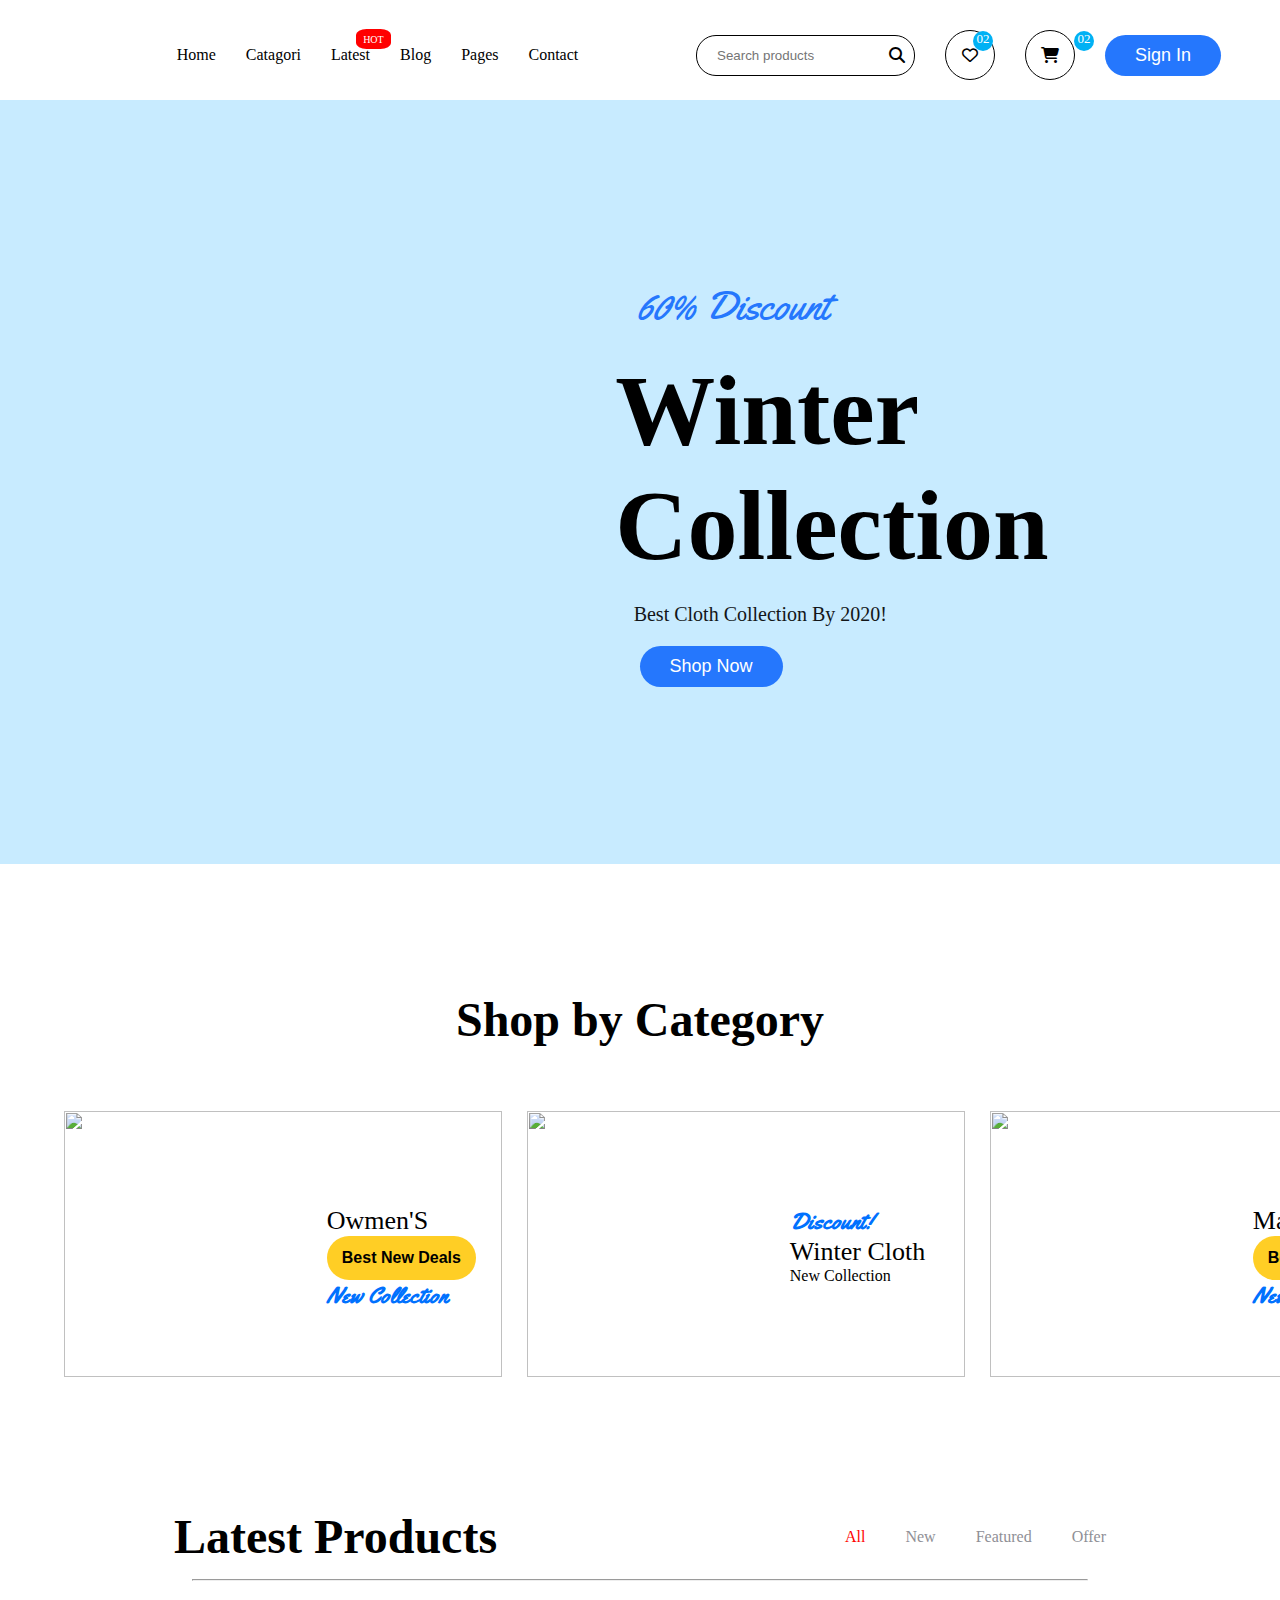
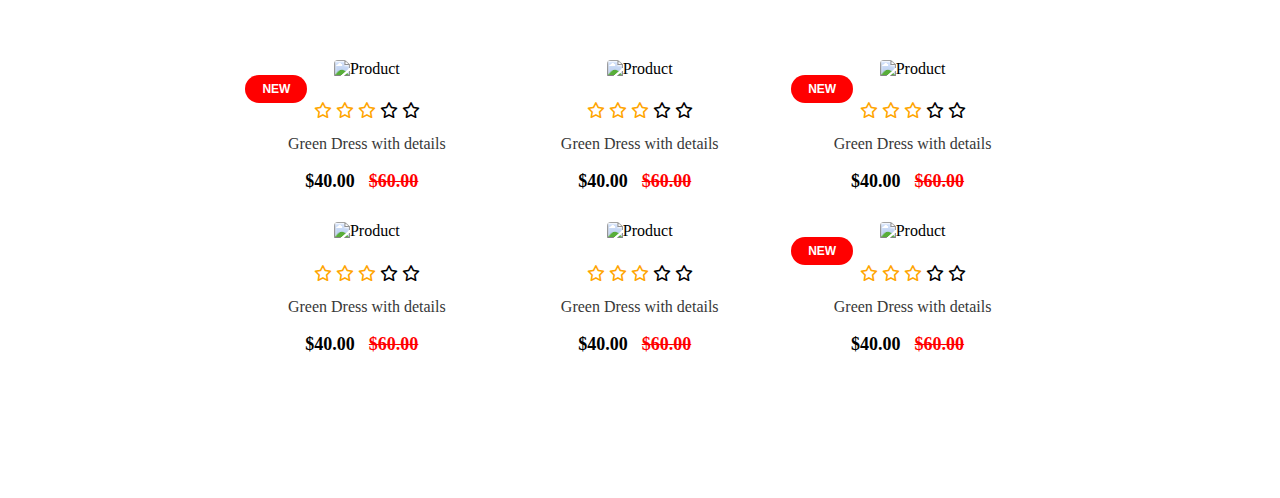
==== index.html @ a9629677 "latests products added" ====
<!DOCTYPE html>
<html lang="en">
<head>
    <meta charset="UTF-8">
    <meta name="viewport" content="width=device-width, initial-scale=1.0">
    <title>Document</title>
    <link rel="stylesheet" href="assets/css/style.css">
    <link rel="stylesheet" href="https://cdnjs.cloudflare.com/ajax/libs/font-awesome/6.7.2/css/all.min.css">
</head>
<body>
    <header>
        <section id="nav_area">
            <div class="navbar">
                <div class="logo"><img src="https://preview.colorlib.com/theme/estore/assets/img/logo/logo.png" alt="">
                </div>
    
                <div class="nav">
                    <ul class="nav_list">
                        <li><a href="#">Home</a></li>
                        <li><a href="#">Catagori</a></li>
                        <div class="hot">
                            <li class="dropdown"><a href="#">Latest</a>
                                <ul class="dropdown-menu">
                                    <li><a href="#">Product List</a></li>
                                    <li><a href="#">Product Details</a></li>
                                </ul>
                            </li>
                            <span>HOT</span>
                        </div>
                        <li class="dropdown"><a href="#">Blog</a>
                            <ul class="dropdown-menu">
                                <li><a href="#">Blog</a></li>
                                <li><a href="#">Blog Details</a></li>
                            </ul>
                        </li>
                        <li class="dropdown"><a href="#">Pages</a>
                            <ul class="dropdown-menu">
                                <li><a href="#">Login</a></li>
                                <li><a href="#">Card</a></li>
                                <li><a href="#">Element</a></li>
                                <li><a href="#">About</a></li>
                                <li><a href="#">Confirmation</a></li>
                                <li><a href="#">Shopping Cart</a></li>
                                <li><a href="#">Product Checkout</a></li>
                            </ul>
                        </li>
                        <li><a href="#">Contact</a></li>
                    </ul>
                </div>
    
                <div class="navbar_right">
                    <div class="btn1"><input type="text" placeholder="Search products">
                        <i class="fa-solid fa-magnifying-glass"></i>
                    </div>
    
                    <div class="nav_icon1">
                        <i class="fa-regular fa-heart"></i>
                        <span>02</span>
                    </div>
    
                    <div class="nav_icon2">
                        <i class="fa-solid fa-cart-shopping"></i>
                        <span>02</span>
                    </div>
    
                    <div class="btn2"><button>Sign In</button></div>
                </div>
    
                <div class="burger">
                    <span>MENU</span>
                    <i class="fa-solid fa-bars"></i>
                </div>
    
            </div>
        </section>
    </header>

    <section id="main">
        <div class="w_img"></div>
    <div class="text">
        <p class="p1">60% Discount</p>
        <h1>Winter <br> Collection</h1>
        <p class="p2">Best Cloth Collection By 2020!</p>
        <div class="btn2"><button>Shop Now</button></div>
    </div>
    </section>

    <section id="shopbcat">
        <h2 class="shopbycategory">Shop by Category</h2>
        <div class="cards">
            <div class="card1">
                <img src="https://preview.colorlib.com/theme/estore/assets/img/categori/cat1.jpg" alt="">
                <div class="sbc_text">
                    <p class="cardp1">Owmen'S</p>
                    <button class="card_btn">Best New Deals</button>
                    <p class="cardp2">New Collection</p>
                </div>
            </div>

            <div class="card1">
                <img src="https://preview.colorlib.com/theme/estore/assets/img/categori/cat2.jpg" alt="">
                <div class="sbc_text">
                    <p class="cardp2">Discount!</p>
                    <p class="cardp1">Winter Cloth</p>
                    <p>New Collection</p>
                </div>
            </div>

            <div class="card1">
                <img src="https://preview.colorlib.com/theme/estore/assets/img/categori/cat3.jpg" alt="">
                <div class="sbc_text">
                    <p class="cardp1">Man'S Cloth</p>
                    <button class="card_btn">Best New Deals</button>
                    <p class="cardp2">New Collection</p>
                </div>
            </div>
        </div>
    </section>



    <section id="latestproducts">
        <div class="latest_products">
            <h2 class="latest_logo">Latest Products</h2>
            <ul class="latest_list">
                <li>All</li>
                <li>New</li>
                <li>Featured</li>
                <li>Offer</li>
            </ul>
        </div>
        <hr>

        <div class="picturesort">
            <div class="sort-card">
                <div class="sale">
                    <p>New</p>
                <img src="https://preview.colorlib.com/theme/estore/assets/img/categori/product1.png"
                    alt="Product"></div>
                <i class="fa-regular fa-star staricon"></i>
                <i class="fa-regular fa-star staricon"></i>
                <i class="fa-regular fa-star staricon"></i>
                <i class="fa-regular fa-star "></i>
                <i class="fa-regular fa-star"></i>
                <p>Green Dress with details</p><br>
                <span>$40.00</span>
                <span class="price2">$60.00</span>
            </div>

            <div class="sort-card">
                <div class="sale">
                    
                <img src="https://preview.colorlib.com/theme/estore/assets/img/categori/product2.png"
                    alt="Product"></div>
                <i class="fa-regular fa-star staricon"></i>
                <i class="fa-regular fa-star staricon"></i>
                <i class="fa-regular fa-star staricon"></i>
                <i class="fa-regular fa-star "></i>
                <i class="fa-regular fa-star"></i>
                <p>Green Dress with details</p><br>
                <span>$40.00</span>
                <span class="price2">$60.00</span>
            </div>

            <div class="sort-card">
                <div class="sale">
                    <p>New</p>
                <img src="https://preview.colorlib.com/theme/estore/assets/img/categori/product3.png"
                    alt="Product"></div>
                <i class="fa-regular fa-star staricon"></i>
                <i class="fa-regular fa-star staricon"></i>
                <i class="fa-regular fa-star staricon"></i>
                <i class="fa-regular fa-star "></i>
                <i class="fa-regular fa-star"></i>
                <p>Green Dress with details</p><br>
                <span>$40.00</span>
                <span class="price2">$60.00</span>
            </div>

            <div class="sort-card">
                <div class="sale">
                   
                <img src="https://preview.colorlib.com/theme/estore/assets/img/categori/product4.png"
                    alt="Product"></div>
                <i class="fa-regular fa-star staricon"></i>
                <i class="fa-regular fa-star staricon"></i>
                <i class="fa-regular fa-star staricon"></i>
                <i class="fa-regular fa-star "></i>
                <i class="fa-regular fa-star"></i>
                <p>Green Dress with details</p><br>
                <span>$40.00</span>
                <span class="price2">$60.00</span>
            </div>

            <div class="sort-card">
                <div class="sale">
                    
                <img src="https://preview.colorlib.com/theme/estore/assets/img/categori/product5.png"
                    alt="Product"></div>
                <i class="fa-regular fa-star staricon"></i>
                <i class="fa-regular fa-star staricon"></i>
                <i class="fa-regular fa-star staricon"></i>
                <i class="fa-regular fa-star "></i>
                <i class="fa-regular fa-star"></i>
                <p>Green Dress with details</p><br>
                <span>$40.00</span>
                <span class="price2">$60.00</span>
            </div>

            <div class="sort-card">
                <div class="sale">
                    <p>New</p>
                <img src="https://preview.colorlib.com/theme/estore/assets/img/categori/product6.png"
                    alt="Product"></div>
                <i class="fa-regular fa-star staricon"></i>
                <i class="fa-regular fa-star staricon"></i>
                <i class="fa-regular fa-star staricon"></i>
                <i class="fa-regular fa-star "></i>
                <i class="fa-regular fa-star"></i>
                <p>Green Dress with details</p><br>
                <span>$40.00</span>
                <span class="price2">$60.00</span>
            </div>

        </div>
    </section>
</body>
</html>
---- assets/css/style.css ----
@import url('https://fonts.googleapis.com/css2?family=Montserrat:ital,wght@0,100..900;1,100..900&family=Yellowtail&display=swap');

*{
    margin: 0;
    padding: 0;
    box-sizing: border-box;
}

#nav_area{
    width: 100%;
    height: 100%;
}

.navbar{
    display: flex;
    justify-content: space-around;
    align-items: center;
    padding-top: 30px;
}

.navbar_right{
    display: flex;
    gap: 30px;
    align-items: center;
}

.nav_icon1{
    border: 1px solid black;
    border-radius: 50%;
    width: 50px;
    height: 50px;
    display: flex;
    justify-content: center;
    align-items: center;
    position:relative;
    cursor: pointer;
}

.nav_icon1 span{
    position: absolute;
    top: 0;
    right: 1px;
    border: none;
    background-color: #00b1f4;
    color: white;
    font-size: 13px;
    text-align: center;
    border-radius: 50%;
    width: 20px;
    height: 20px;
}

.nav_icon2{
    border: 1px solid black;
    border-radius: 50%;
    width: 50px;
    height: 50px;
    display: flex;
    justify-content: center;
    align-items: center;
    position: relative;
    cursor: pointer;
}

.nav_icon2 span{
    position: absolute;
    top: 0;
    left: 48px;
    border: none;
    background-color: #00b1f4;
    color: white;
    font-size: 13px;
    text-align: center;
    border-radius: 50%;
    width: 20px;
    height: 20px;
}

.nav_list{
    display: flex;
    gap: 30px;
    list-style-type: none;
    cursor: pointer;
}
a{
    text-decoration: none;
    color: black;
}

.nav_list li a:hover{
    color: red;
}

.hot{
    position: relative;
}

.hot span{
    position: absolute;
    bottom: 15px;
    left: 25px;
    background-color: red;
    border-radius: 30%;
    width: 35px;
    height: 20px;
    font-size: 10px;
    color: white;
    display: flex;
    justify-content: center;
    align-items: center;
}

.btn1 input{
    border-radius: 20px;
    background-color: transparent;
    border: 1px solid black;
    padding: 12px 20px;
}

.btn1{
    position: relative;
}

.btn1 i{
    position: absolute;
    right: 10px;
    top: 12px;
}

.btn2 button{
    border-radius: 25px;
    background-color: transparent;
    border: 1px solid black;
    padding: 10px 30px;
    background-color: #2577fd;
    color: white;
    border: none;
    font-size: 18px;
}

.btn2 button{
    border-radius: 25px;
    background-color: transparent;
    border: 1px solid black;
    padding: 10px 30px;
    background-color: #2577fd;
    color: white;
    border: none;
    font-size: 18px;
}

.btn2 button:hover{
    background-color: #00b1f4;
}

.burger{
    display: none;
    background-color: #222222;
    color: white;
    font-weight: bold;
    padding: 8px 15px;
    border-radius: 5px;
}

@media (max-width:1024px){
    .btn1,
    .nav_icon1{
        display: none;
    }
}

@media (max-width:768px){
    .burger{
        display: block;
    }
    .nav,
    .navbar_right{
        display: none;
    }
}


.navbar ul li {
    position: relative;
}

/* Dropdown menyunu gizlət */
.dropdown-menu {
    display: none;
    position: absolute;
    top: 40px;
    left: 0;
    background-color: white;
    list-style: none;
    min-width: 120px;
    border-top: 3px solid red;
    
}

/* Dropdown içindəki linklər */
.dropdown-menu li a {
    padding: 10px;
    display: block;
}

/* Hover edəndə menyunu göstər */
.dropdown:hover .dropdown-menu{
    display: block;
}


#main{
    background-color: #C8EBFF;
    height: 764px;
    background-image: url(https://preview.colorlib.com/theme/estore/assets/img/hero/hero_man.png);
    background-repeat: no-repeat;
    margin-top: 20px;
}


.text{
    display: flex;
    flex-direction: column;
    justify-content: center;
    align-items: center;
    padding-left: 30%;
    gap: 20px;
    height: 100%;
}

.p1 {
    font-family: "Yellowtail", cursive;
    font-size: 40px;
    color: #2577fd;
    padding-right: 22%;
}
.p2 {
    font-family: "Playfair Display", serif;
    font-size: 20px;
    padding-right: 16%;
    opacity: 0.9;
}

.text h1{
    font-family: "Playfair Display", serif;
    font-size: 100px;
}

.text .btn2 {
    padding-right: 27%;
    border: none;
}


#shopbcat{
    margin-top: 10%;
    margin-bottom: 10%;
}

.shopbycategory{
    margin-bottom: 5%;
    font-size: 48px;
    font-family: "Playfair Display", serif;
    display: flex;
    justify-content: center;
}
.cards{
    display: flex;
    align-items: center;
    gap: 25px;
    margin-left: 5%;
    margin-right: 5%;
}
.cards img{
    width: 438px;
    height: 266px;
}

.card1{
    position: relative;
}

.cardp1{
    font-size: 26px;
    font-family: "Playfair Display", serif;
}

.cardp2{
    font-size: 23px;
    font-family: "Yellowtail", cursive;
    font-weight: bold;
    color: #0071fe;
    text-shadow: 2px -2px white;
}

.card_btn{
    background-color: #ffce25;
    padding: 13px 15px;
    font-size: 16px;
    font-weight: bold;
    border: none;
    border-radius: 25px;
    font-family: "Poppins", sans-serif;
}
.sbc_text{
    position: absolute;
    top: 35%;
    left: 60%;
}

@media (max-width:768px){
    .cards{
        flex-direction: column;
    }
}


#latestproducts{
    margin-bottom: 10%;
}
.latest_products{
    display: flex;
    justify-content: space-around;
    align-items: center;
    margin-bottom: 15px;
}
hr{
    color: #8f8f96;
    width: 70%;  
    margin: 0 auto;  
}
.latest_products h2{
    font-size: 48px;
    font-family: "Playfair Display", serif;
}
.latest_list{
    display: flex;
    list-style-type: none;
    gap: 40px;
    cursor: pointer;
}

.latest_list li{
    color: #8f8f96;
}
.latest_list li:nth-child(1){
    color: red;
}


.picturesort {
    display: flex;
    flex-wrap: wrap;
    align-items: center;
    margin-left: 18%;
    text-align: center;
    margin-top: 5%;
}

.sort-card {
    width: 26%;
    padding: 15px;
}
.sort-card img {
    width: 100%;
    height: auto;
    border-radius: 4px;
}

.sort-card p{
    margin-top: 15px;
    font-size: 16px;
    font-family: "Playfair Display", serif;
    color: #383838;
    cursor: pointer;
}
.sort-card p:hover{
    color: red;
}

.sort-card i{
    padding-top: 10%;
}

.sort-card span{
    font-weight: bold;
    font-size: 18px;
    padding-right: 10px;
}
.price2{
    color: red;
    text-decoration: line-through;
}

.sale p{
    position: absolute;
    
    background-color: red;
    color: #fff;
    text-transform: uppercase;
    font-size: 12px;
    font-weight: bold;
    font-family: "Poppins", sans-serif;
    padding: 7px 17px;
    border-radius: 15px;
}

.staricon{
    color: orange;
}

@media (max-width:768px){
    .latestproducts{
        flex-direction: column;
    }
}
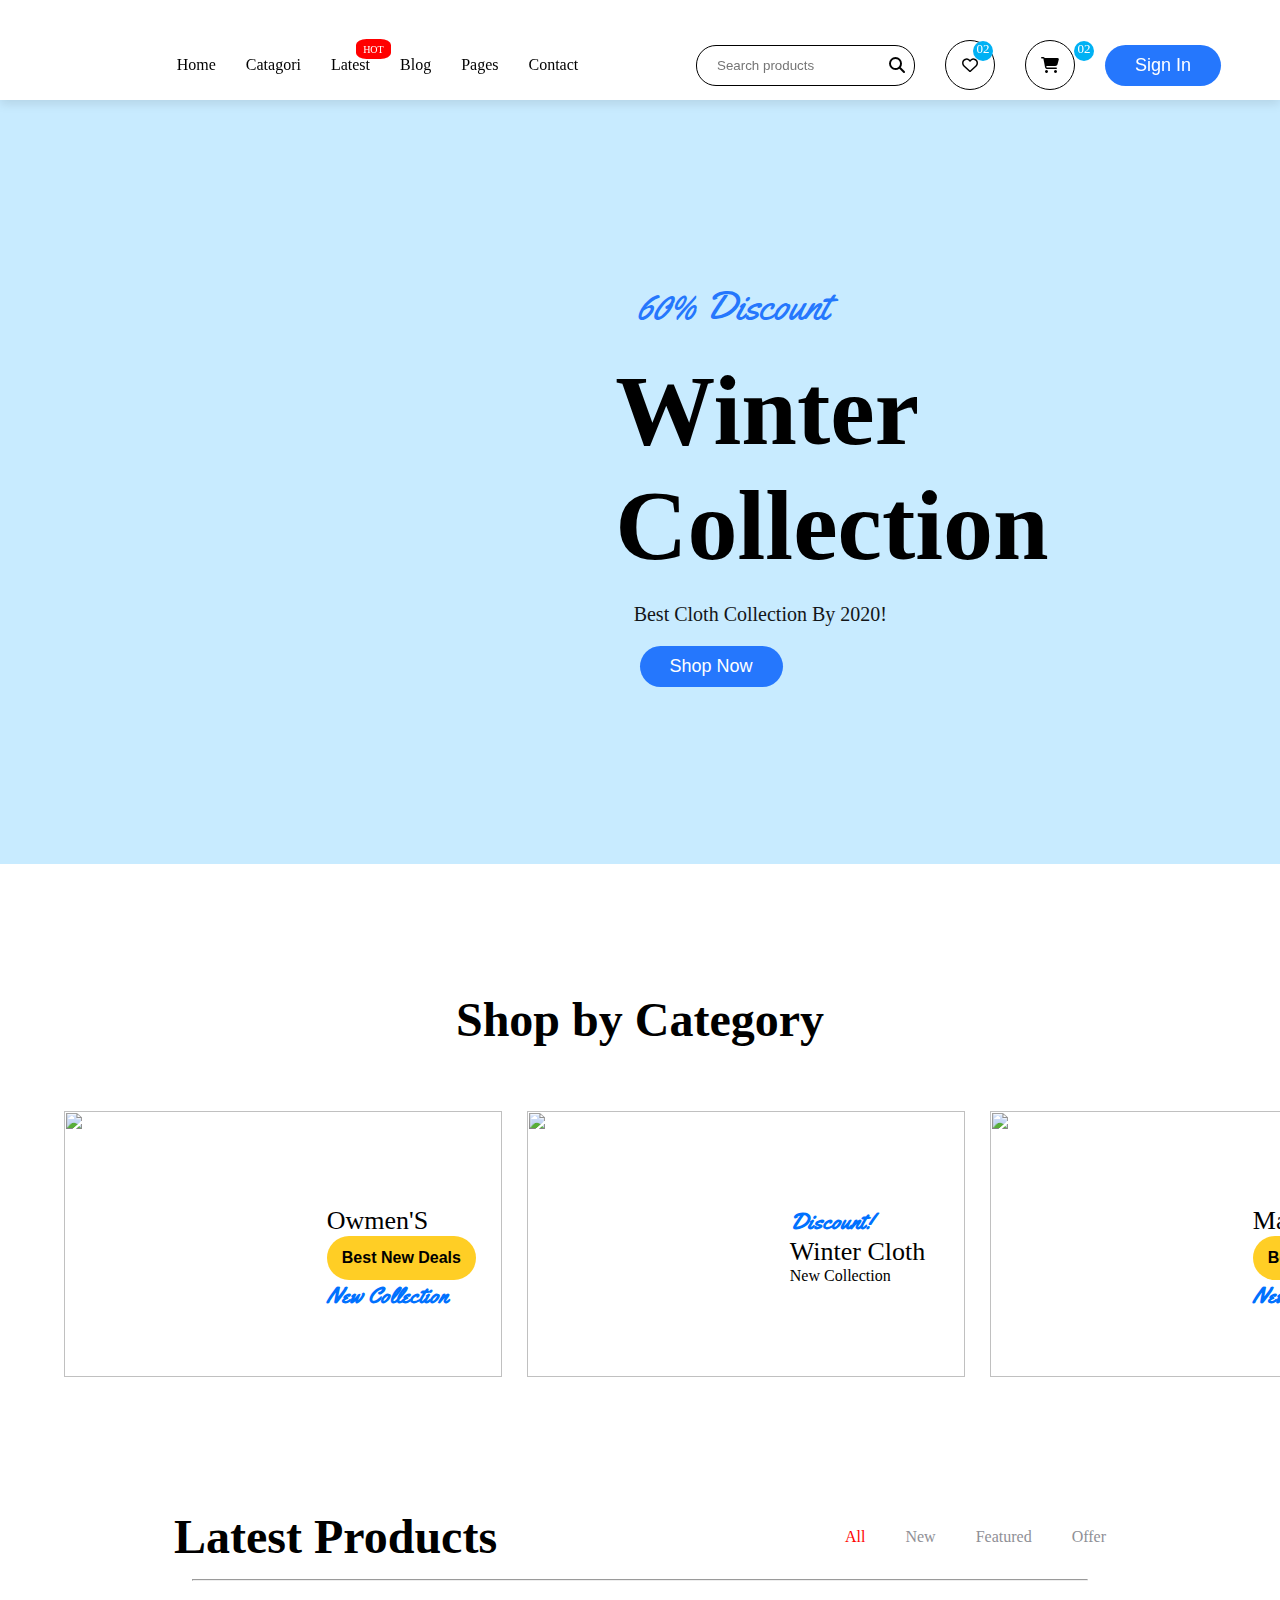
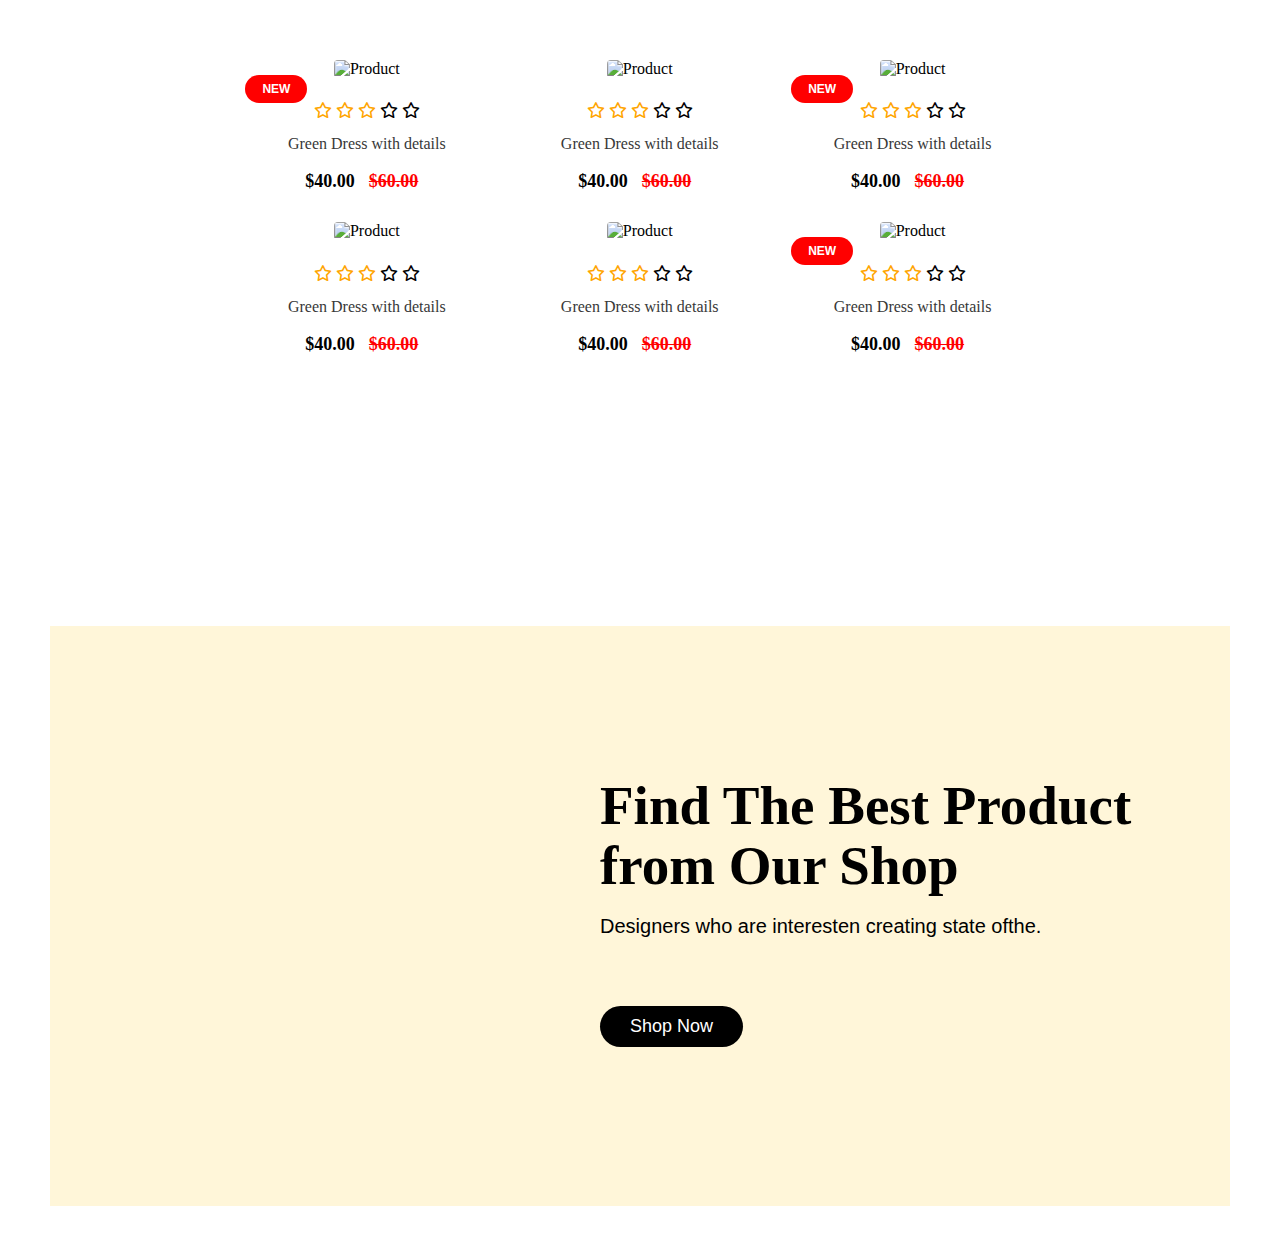
==== commit 89f24f66: "man_section added" ====
--- a/index.html
+++ b/index.html
@@ -130,99 +130,114 @@
             </ul>
         </div>
         <hr>
-
+    
         <div class="picturesort">
             <div class="sort-card">
                 <div class="sale">
                     <p>New</p>
-                <img src="https://preview.colorlib.com/theme/estore/assets/img/categori/product1.png"
-                    alt="Product"></div>
-                <i class="fa-regular fa-star staricon"></i>
-                <i class="fa-regular fa-star staricon"></i>
-                <i class="fa-regular fa-star staricon"></i>
-                <i class="fa-regular fa-star "></i>
-                <i class="fa-regular fa-star"></i>
-                <p>Green Dress with details</p><br>
-                <span>$40.00</span>
-                <span class="price2">$60.00</span>
-            </div>
-
-            <div class="sort-card">
-                <div class="sale">
-                    
-                <img src="https://preview.colorlib.com/theme/estore/assets/img/categori/product2.png"
-                    alt="Product"></div>
-                <i class="fa-regular fa-star staricon"></i>
-                <i class="fa-regular fa-star staricon"></i>
-                <i class="fa-regular fa-star staricon"></i>
-                <i class="fa-regular fa-star "></i>
-                <i class="fa-regular fa-star"></i>
-                <p>Green Dress with details</p><br>
-                <span>$40.00</span>
-                <span class="price2">$60.00</span>
-            </div>
-
+                    <img src="https://preview.colorlib.com/theme/estore/assets/img/categori/product1.png" alt="Product">
+                </div>
+                <i class="fa-regular fa-star staricon"></i>
+                <i class="fa-regular fa-star staricon"></i>
+                <i class="fa-regular fa-star staricon"></i>
+                <i class="fa-regular fa-star "></i>
+                <i class="fa-regular fa-star"></i>
+                <p>Green Dress with details</p><br>
+                <span>$40.00</span>
+                <span class="price2">$60.00</span>
+            </div>
+    
+            <div class="sort-card">
+                <div class="sale">
+    
+                    <img src="https://preview.colorlib.com/theme/estore/assets/img/categori/product2.png" alt="Product">
+                </div>
+                <i class="fa-regular fa-star staricon"></i>
+                <i class="fa-regular fa-star staricon"></i>
+                <i class="fa-regular fa-star staricon"></i>
+                <i class="fa-regular fa-star "></i>
+                <i class="fa-regular fa-star"></i>
+                <p>Green Dress with details</p><br>
+                <span>$40.00</span>
+                <span class="price2">$60.00</span>
+            </div>
+    
             <div class="sort-card">
                 <div class="sale">
                     <p>New</p>
-                <img src="https://preview.colorlib.com/theme/estore/assets/img/categori/product3.png"
-                    alt="Product"></div>
-                <i class="fa-regular fa-star staricon"></i>
-                <i class="fa-regular fa-star staricon"></i>
-                <i class="fa-regular fa-star staricon"></i>
-                <i class="fa-regular fa-star "></i>
-                <i class="fa-regular fa-star"></i>
-                <p>Green Dress with details</p><br>
-                <span>$40.00</span>
-                <span class="price2">$60.00</span>
-            </div>
-
-            <div class="sort-card">
-                <div class="sale">
-                   
-                <img src="https://preview.colorlib.com/theme/estore/assets/img/categori/product4.png"
-                    alt="Product"></div>
-                <i class="fa-regular fa-star staricon"></i>
-                <i class="fa-regular fa-star staricon"></i>
-                <i class="fa-regular fa-star staricon"></i>
-                <i class="fa-regular fa-star "></i>
-                <i class="fa-regular fa-star"></i>
-                <p>Green Dress with details</p><br>
-                <span>$40.00</span>
-                <span class="price2">$60.00</span>
-            </div>
-
-            <div class="sort-card">
-                <div class="sale">
-                    
-                <img src="https://preview.colorlib.com/theme/estore/assets/img/categori/product5.png"
-                    alt="Product"></div>
-                <i class="fa-regular fa-star staricon"></i>
-                <i class="fa-regular fa-star staricon"></i>
-                <i class="fa-regular fa-star staricon"></i>
-                <i class="fa-regular fa-star "></i>
-                <i class="fa-regular fa-star"></i>
-                <p>Green Dress with details</p><br>
-                <span>$40.00</span>
-                <span class="price2">$60.00</span>
-            </div>
-
+                    <img src="https://preview.colorlib.com/theme/estore/assets/img/categori/product3.png" alt="Product">
+                </div>
+                <i class="fa-regular fa-star staricon"></i>
+                <i class="fa-regular fa-star staricon"></i>
+                <i class="fa-regular fa-star staricon"></i>
+                <i class="fa-regular fa-star "></i>
+                <i class="fa-regular fa-star"></i>
+                <p>Green Dress with details</p><br>
+                <span>$40.00</span>
+                <span class="price2">$60.00</span>
+            </div>
+    
+            <div class="sort-card">
+                <div class="sale">
+    
+                    <img src="https://preview.colorlib.com/theme/estore/assets/img/categori/product4.png" alt="Product">
+                </div>
+                <i class="fa-regular fa-star staricon"></i>
+                <i class="fa-regular fa-star staricon"></i>
+                <i class="fa-regular fa-star staricon"></i>
+                <i class="fa-regular fa-star "></i>
+                <i class="fa-regular fa-star"></i>
+                <p>Green Dress with details</p><br>
+                <span>$40.00</span>
+                <span class="price2">$60.00</span>
+            </div>
+    
+            <div class="sort-card">
+                <div class="sale">
+    
+                    <img src="https://preview.colorlib.com/theme/estore/assets/img/categori/product5.png" alt="Product">
+                </div>
+                <i class="fa-regular fa-star staricon"></i>
+                <i class="fa-regular fa-star staricon"></i>
+                <i class="fa-regular fa-star staricon"></i>
+                <i class="fa-regular fa-star "></i>
+                <i class="fa-regular fa-star"></i>
+                <p>Green Dress with details</p><br>
+                <span>$40.00</span>
+                <span class="price2">$60.00</span>
+            </div>
+    
             <div class="sort-card">
                 <div class="sale">
                     <p>New</p>
-                <img src="https://preview.colorlib.com/theme/estore/assets/img/categori/product6.png"
-                    alt="Product"></div>
-                <i class="fa-regular fa-star staricon"></i>
-                <i class="fa-regular fa-star staricon"></i>
-                <i class="fa-regular fa-star staricon"></i>
-                <i class="fa-regular fa-star "></i>
-                <i class="fa-regular fa-star"></i>
-                <p>Green Dress with details</p><br>
-                <span>$40.00</span>
-                <span class="price2">$60.00</span>
-            </div>
-
-        </div>
-    </section>
+                    <img src="https://preview.colorlib.com/theme/estore/assets/img/categori/product6.png" alt="Product">
+                </div>
+                <i class="fa-regular fa-star staricon"></i>
+                <i class="fa-regular fa-star staricon"></i>
+                <i class="fa-regular fa-star staricon"></i>
+                <i class="fa-regular fa-star "></i>
+                <i class="fa-regular fa-star"></i>
+                <p>Green Dress with details</p><br>
+                <span>$40.00</span>
+                <span class="price2">$60.00</span>
+            </div>
+    
+        </div>
+    </section>
+    
+    <section id="man_section">
+        <div class="bg-color"></div>
+        <div class="man_img"><img src="https://preview.colorlib.com/theme/estore/assets/img/categori/card-man.png" alt="">
+        </div>
+        <div class="man_text">
+            <h2>Find The Best Product <br> from Our Shop</h2>
+            <p>Designers who are interesten creating state ofthe.</p>
+            <div class="btn2"><button style="background-color: black;margin-top: 50px;">Shop Now</button></div>
+        </div>
+        <div class="m_tshirt"><img src="https://preview.colorlib.com/theme/estore/assets/img/categori/card-shape.png"
+                alt=""></div>
+    </section>
+
+    
 </body>
 </html>--- a/assets/css/style.css
+++ b/assets/css/style.css
@@ -6,9 +6,15 @@
     box-sizing: border-box;
 }
 
-#nav_area{
+#nav_area {
     width: 100%;
-    height: 100%;
+    position: fixed; 
+    top: 0;
+    left: 0;
+    background-color: white; 
+    box-shadow: 0px 4px 10px rgba(0, 0, 0, 0.1); /* Kölgə effekti */
+    z-index: 1000; 
+    padding: 10px 0;
 }
 
 .navbar{
@@ -214,7 +220,7 @@
     height: 764px;
     background-image: url(https://preview.colorlib.com/theme/estore/assets/img/hero/hero_man.png);
     background-repeat: no-repeat;
-    margin-top: 20px;
+    margin-top: 100px;
 }
 
 
@@ -415,5 +421,85 @@
     }
 }
 
-
-
+ 
+ #man_section{
+    position: relative;
+    margin-top: 20%;
+}
+.bg-color{
+    background-color: #FFF6D9;
+    height: 580px;
+    margin: 50px;
+}
+.man_img{
+    position: absolute;
+    bottom: 0;
+    left: 300px;
+}
+
+.man_text{
+    position: absolute;
+    top: 150px;
+    left: 600px;
+    line-height: 60px;
+}
+
+.m_tshirt{
+    position: absolute;
+    left: 80%;
+    top: 400px;
+}
+
+.man_text h2{
+    font-size: 55px;
+    font-family: "Playfair Display", serif;
+}
+
+.man_text p{
+    font-size: 20px;
+    font-family: "Poppins", sans-serif;
+}
+
+
+
+@media (max-width: 1024px) {
+    .man_text {
+        text-align: center;
+        left: auto;
+        top: auto;
+    }
+    
+}
+
+@media (max-width: 768px) {
+    #man_section {
+        margin-top: 40%;
+        flex-direction: column;
+        align-items: center;
+    }
+
+    .man_img {
+        left: auto;
+        text-align: center;
+    }
+
+    .man_text {
+        text-align: center;
+    }
+
+    .m_tshirt {
+        display: none; 
+    }
+}
+
+@media (max-width: 480px) {
+    .man_text h2 {
+        font-size: 28px;
+    }
+
+    .btn2 button {
+        font-size: 16px;
+        padding: 8px 16px;
+    }
+}
+
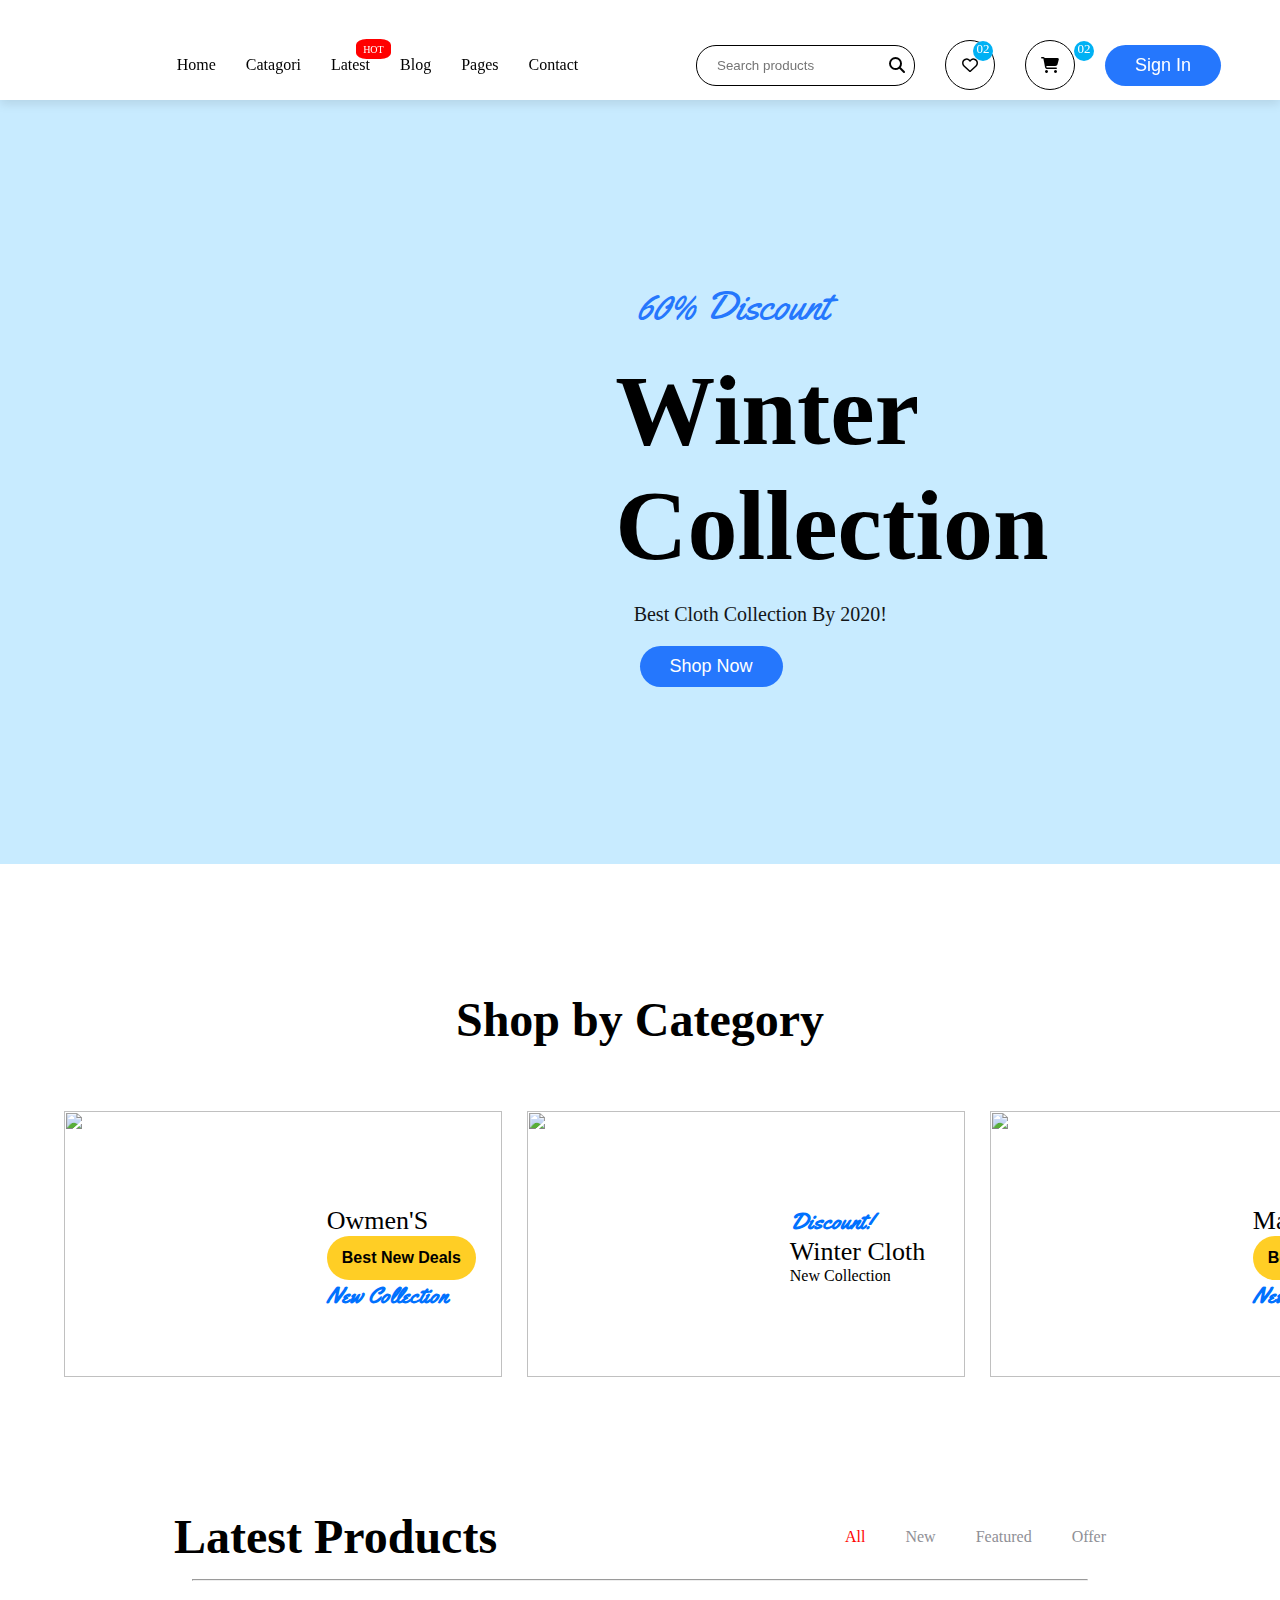
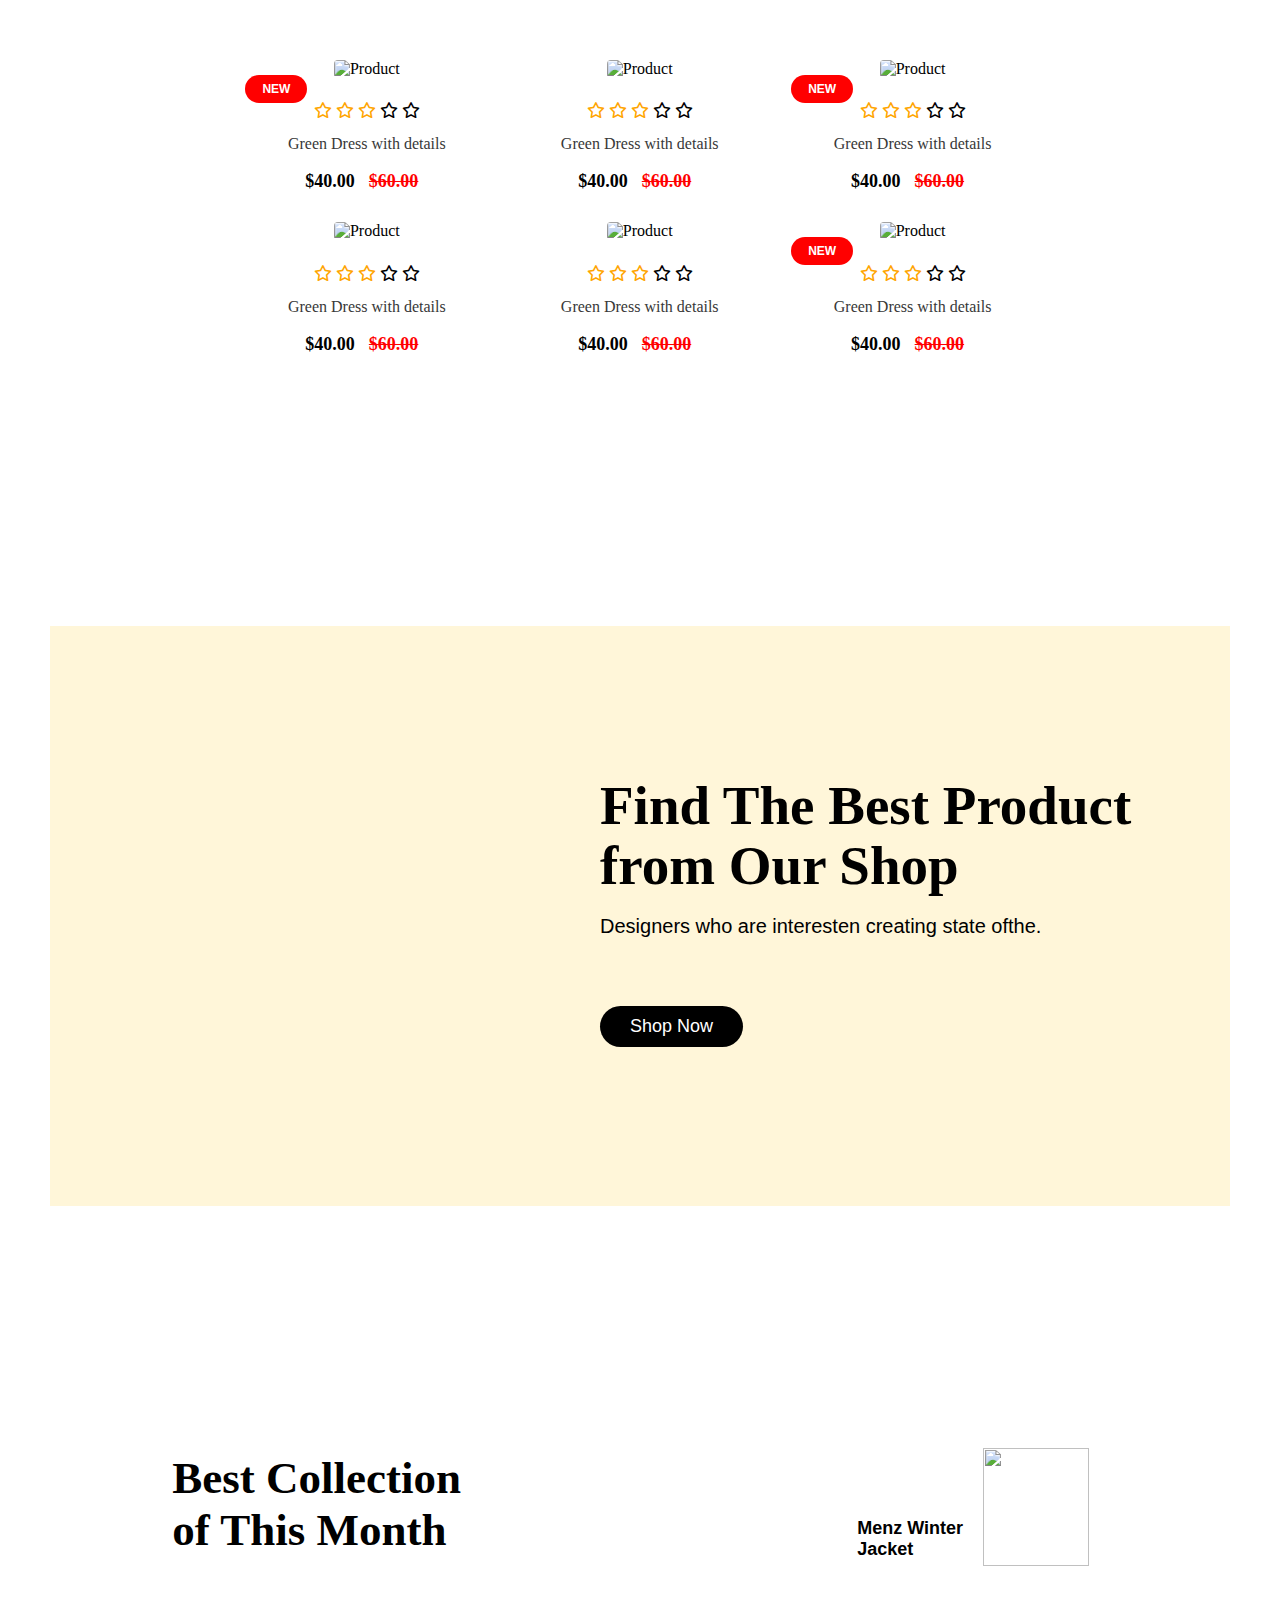
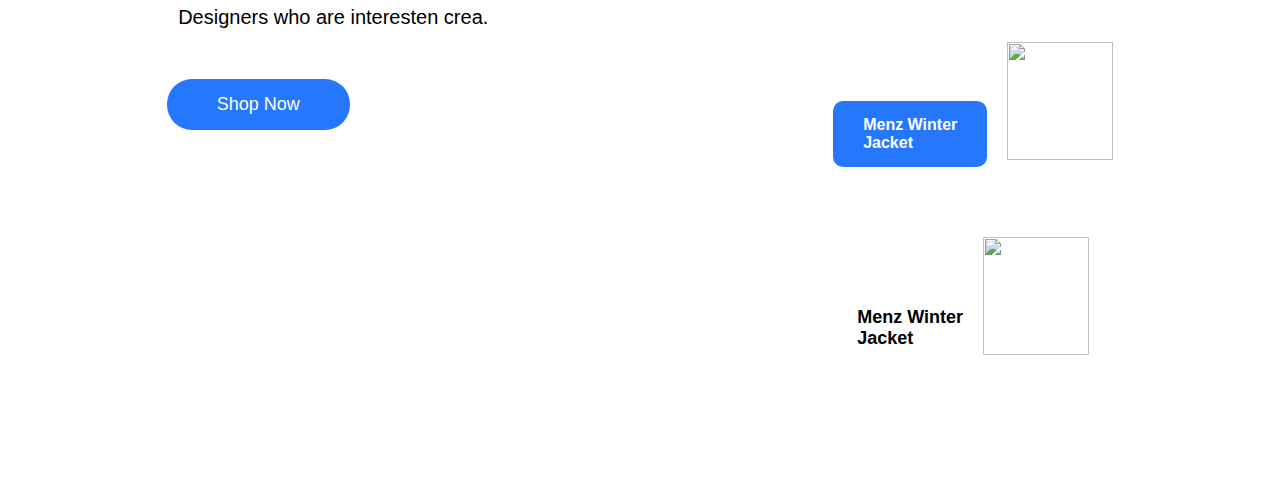
==== commit f113aa3b: "best collection added" ====
--- a/index.html
+++ b/index.html
@@ -238,6 +238,31 @@
                 alt=""></div>
     </section>
 
-    
+    <section id="best_collection">
+        <div class="left-text">
+            <h2>Best Collection <br> of This Month</h2>
+            <p>Designers who are interesten crea.</p>
+            <div class="btn2"><button style="margin-right: 150px;padding: 15px 50px;">Shop Now</button></div>
+            <img src="https://preview.colorlib.com/theme/estore/assets/img/collection/collection1.png" alt="">
+        </div>
+    
+        <div class="middle_img"><img src="https://preview.colorlib.com/theme/estore/assets/img/collection/collection2.png"
+                alt=""></div>
+    
+        <div class="right-text">
+            <div class="text_img">
+                <p>Menz Winter <br>Jacket</p>
+                <img src="https://preview.colorlib.com/theme/estore/assets/img/collection/collection3.png" alt="">
+            </div>
+            <div class="text_img">
+                <div class="jacket2"><p >Menz Winter <br>Jacket</p></div>
+                <img src="https://preview.colorlib.com/theme/estore/assets/img/collection/collection4.png" alt="" >
+            </div>
+            <div class="text_img">
+                <p>Menz Winter <br>Jacket</p>
+                <img src="https://preview.colorlib.com/theme/estore/assets/img/collection/collection5.png" alt="">
+            </div>
+        </div>
+    </section>
 </body>
 </html>--- a/assets/css/style.css
+++ b/assets/css/style.css
@@ -503,3 +503,180 @@
     }
 }
 
+#best_collection{
+    display: flex;
+    justify-content: space-evenly;
+    align-items: center;
+    margin: 10% auto;
+    flex-wrap: wrap;
+   
+}
+.left-text{
+    display: flex;
+    flex-direction: column;
+    align-items: center;
+    gap: 50px;
+    margin-top: 90px;
+    max-width: 350px;
+}
+.left-text img{
+    width: 100%;
+    margin-top: 44%;
+}
+.left-text h2{
+    font-size: 45px;
+    font-family: "Playfair Display", serif;
+    margin-right: 10%;
+}
+
+.left-text p{
+    font-size: 20px;
+    font-family: "Poppins", sans-serif;
+}
+
+.text_img{
+    display: flex;
+    align-items: center;
+    gap: 20px;
+    padding-top: 50px;
+
+}
+.text_img p{
+    font-size: 18px;
+    font-weight: bold;
+    font-family: "Poppins", sans-serif;
+    margin-top: 65px;
+}
+.right-text{
+    margin-top: 5%;
+    display: flex;
+    flex-direction: column;
+    align-items: center;
+    gap: 20px;
+}
+.right-text img{
+    width: 106px;
+    height: 118px;
+}
+
+.jacket2 p{
+    background-color: #2577fd;
+    border-radius: 10px;
+    padding: 15px 30px;
+    color: white;
+    font-size: 16px;
+} 
+
+
+@media (max-width: 1024px) {
+    #best_collection {
+        flex-direction: column;
+        align-items: center;
+        gap: 50px;
+    }
+
+    .left-text, .right-text {
+        max-width: 100%;
+        align-items: center;
+        text-align: center;
+    }
+
+    .middle_img img {
+        max-width: 220px;
+    }
+
+    .text_img {
+        flex-direction: column;
+        align-items: center;
+        text-align: center;
+        max-width: 200px;
+    }
+
+    .text_img p {
+        font-size: 14px;
+    }
+}
+
+@media (max-width: 768px) {
+    .left-text h2 {
+        font-size: 32px;
+    }
+
+    .left-text p {
+        font-size: 16px;
+    }
+
+    .btn2 button {
+        font-size: 16px;
+        padding: 8px 16px;
+    }
+
+    .middle_img img {
+        max-width: 180px;
+    }
+
+    .text_img img {
+        width: 90px;
+    }
+}
+
+@media (max-width: 480px) {
+    .left-text h2 {
+        font-size: 28px;
+    }
+
+    .left-text p {
+        font-size: 14px;
+    }
+
+    .btn2 button {
+        font-size: 14px;
+        padding: 6px 12px;
+    }
+
+    .middle_img img {
+        max-width: 150px;
+    }
+
+    .text_img img {
+        width: 80px;
+    }
+
+    .jacket2 p {
+        padding: 10px 20px;
+        font-size: 14px;
+    }
+}
+
+
+
+
+/* RESPONSIVE DESIGN */
+@media (max-width: 1024px) {
+    #best_collection {
+        flex-direction: column;
+        align-items: center;
+        gap: 50px;
+    }
+
+    .left-text, .right-text {
+        max-width: 100%;
+        align-items: center;
+        text-align: center;
+    }
+
+    .middle_img img {
+        max-width: 220px;
+    }
+
+    .text_img {
+        flex-direction: column;
+        align-items: center;
+        text-align: center;
+        max-width: 200px;
+    }
+
+    .text_img p {
+        font-size: 14px;
+    }
+}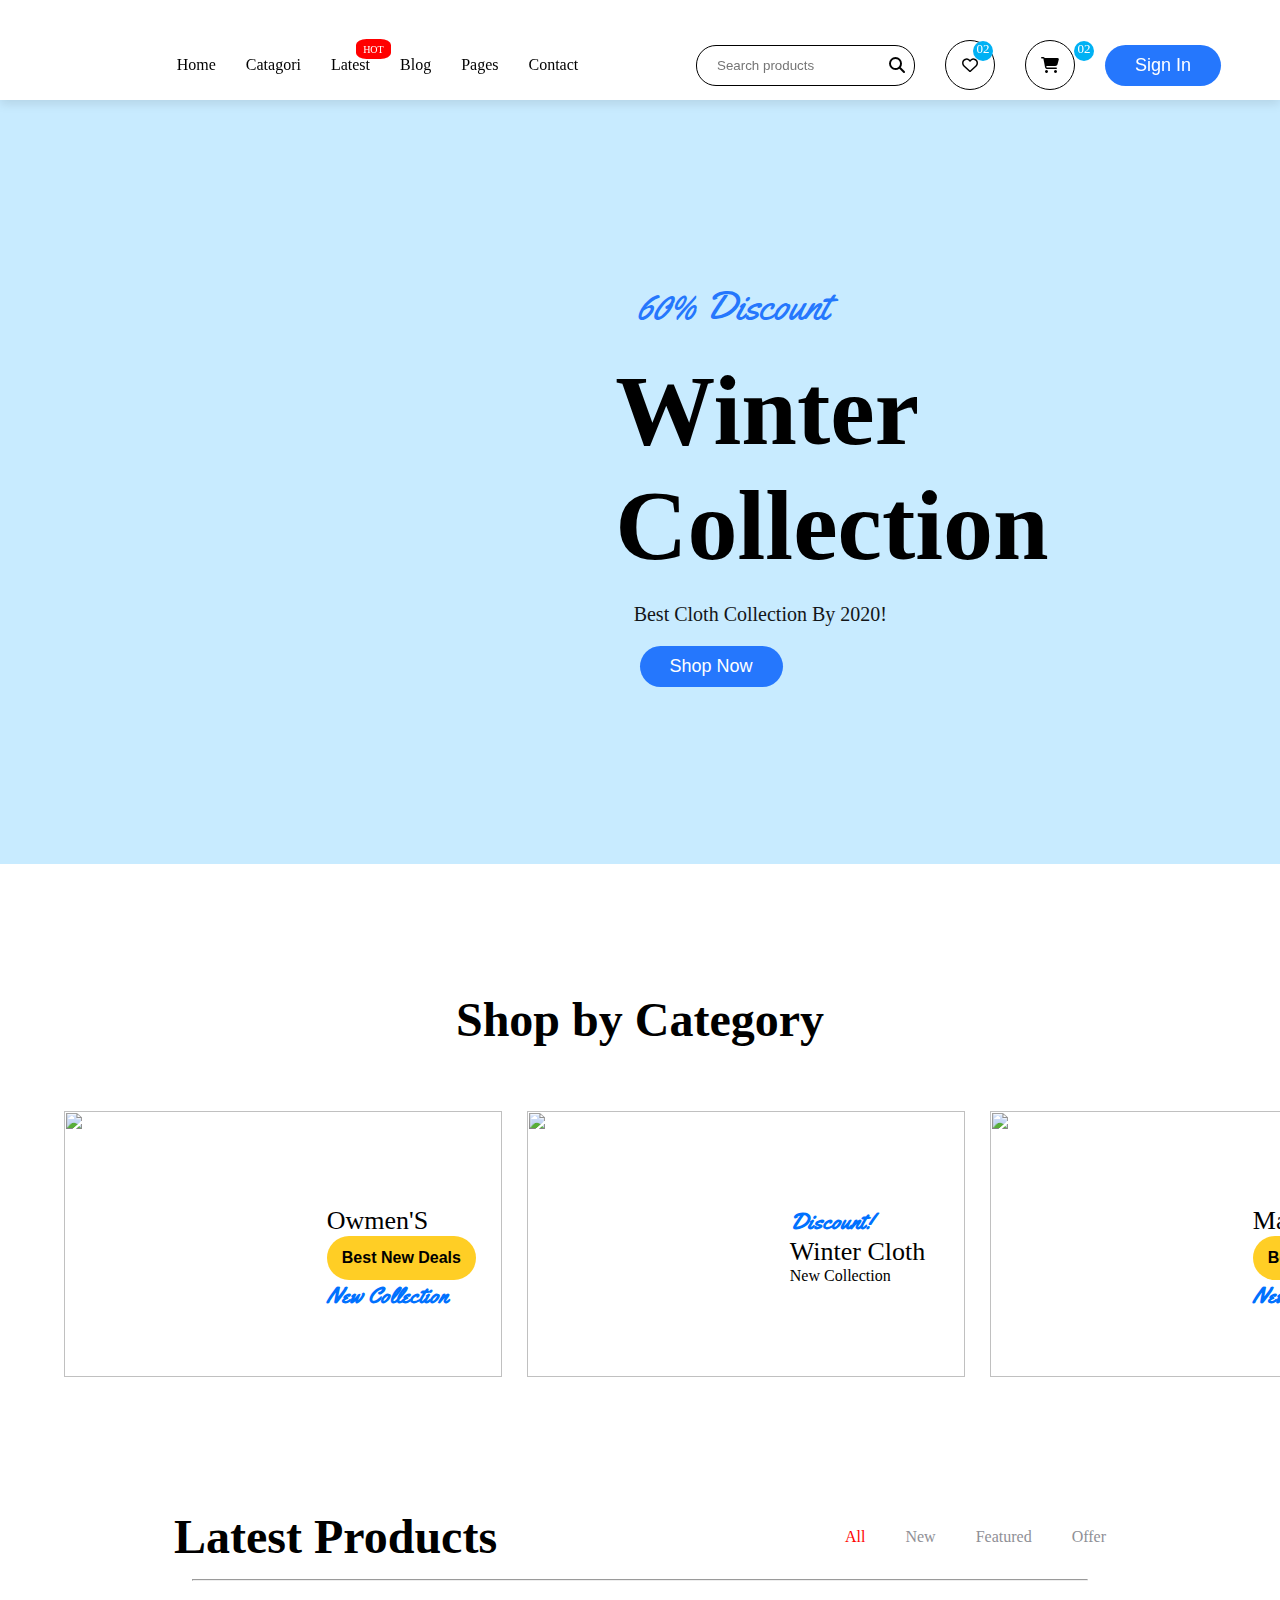
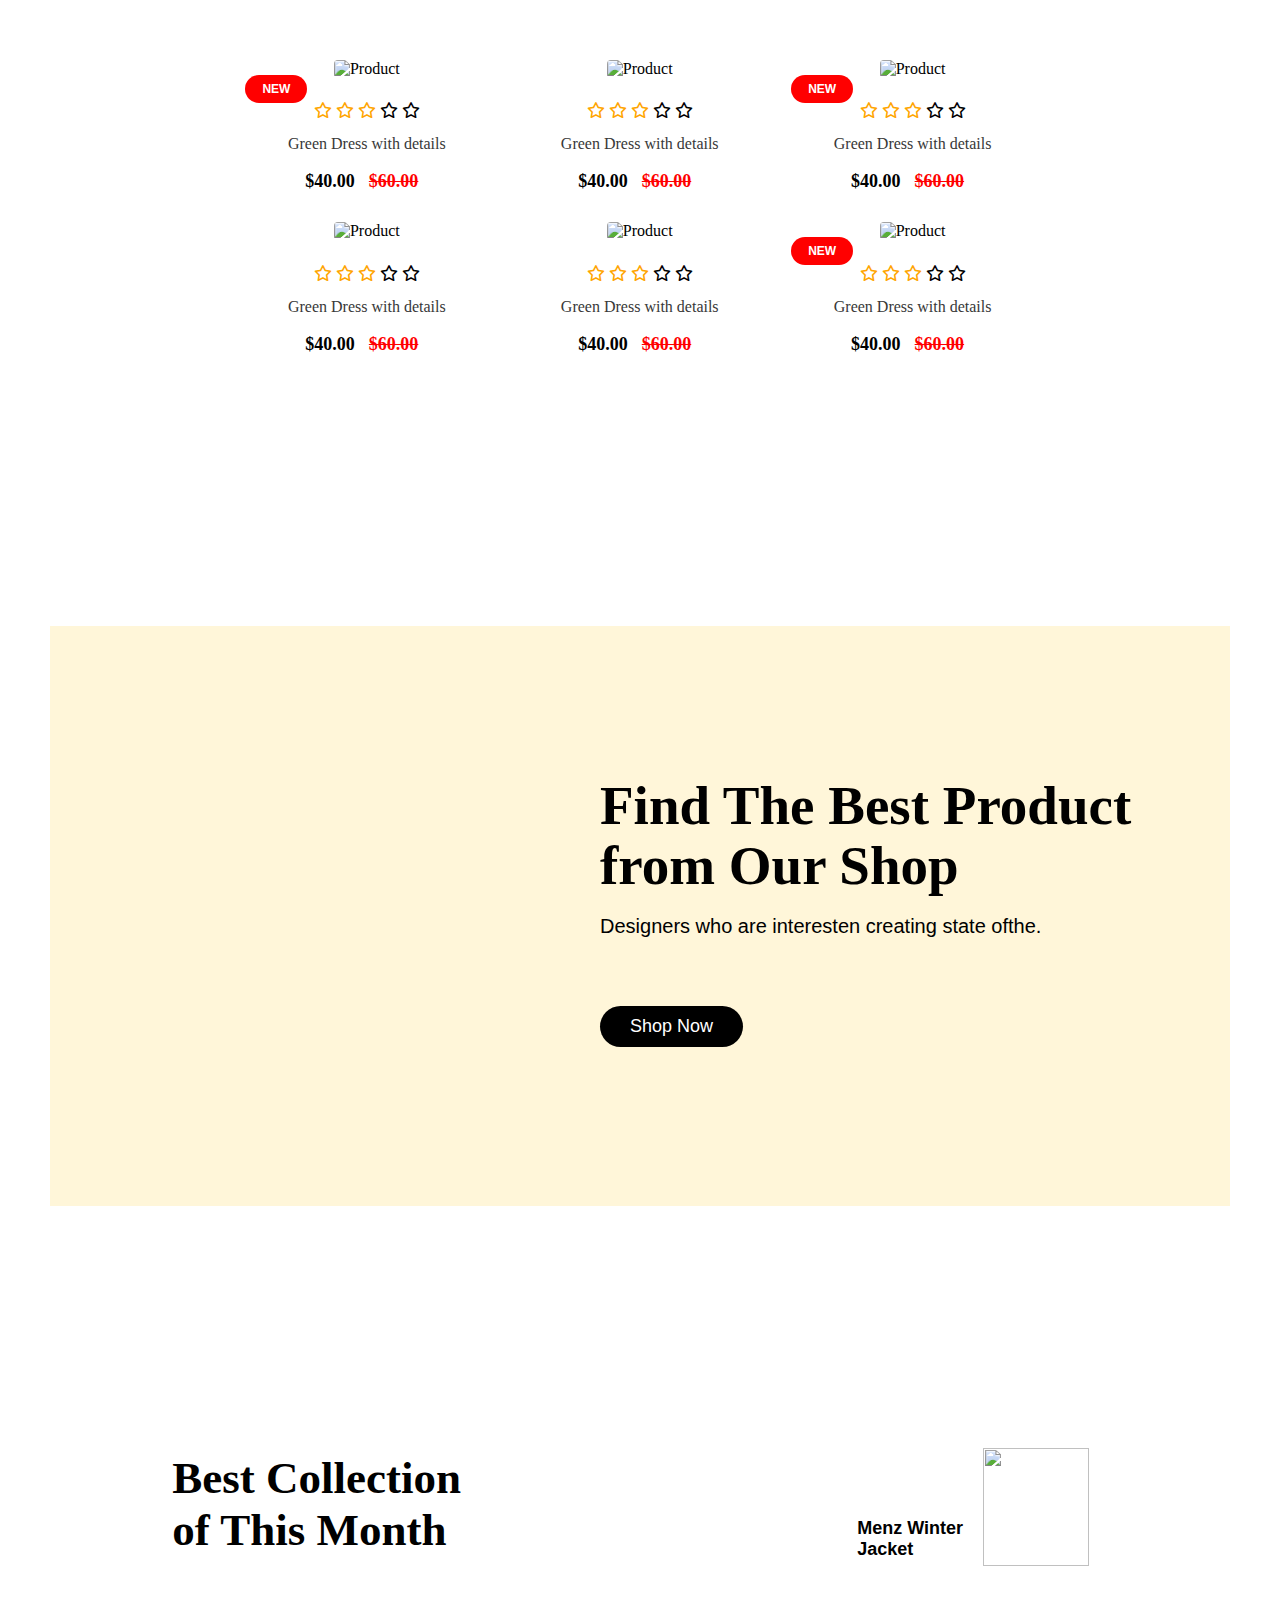
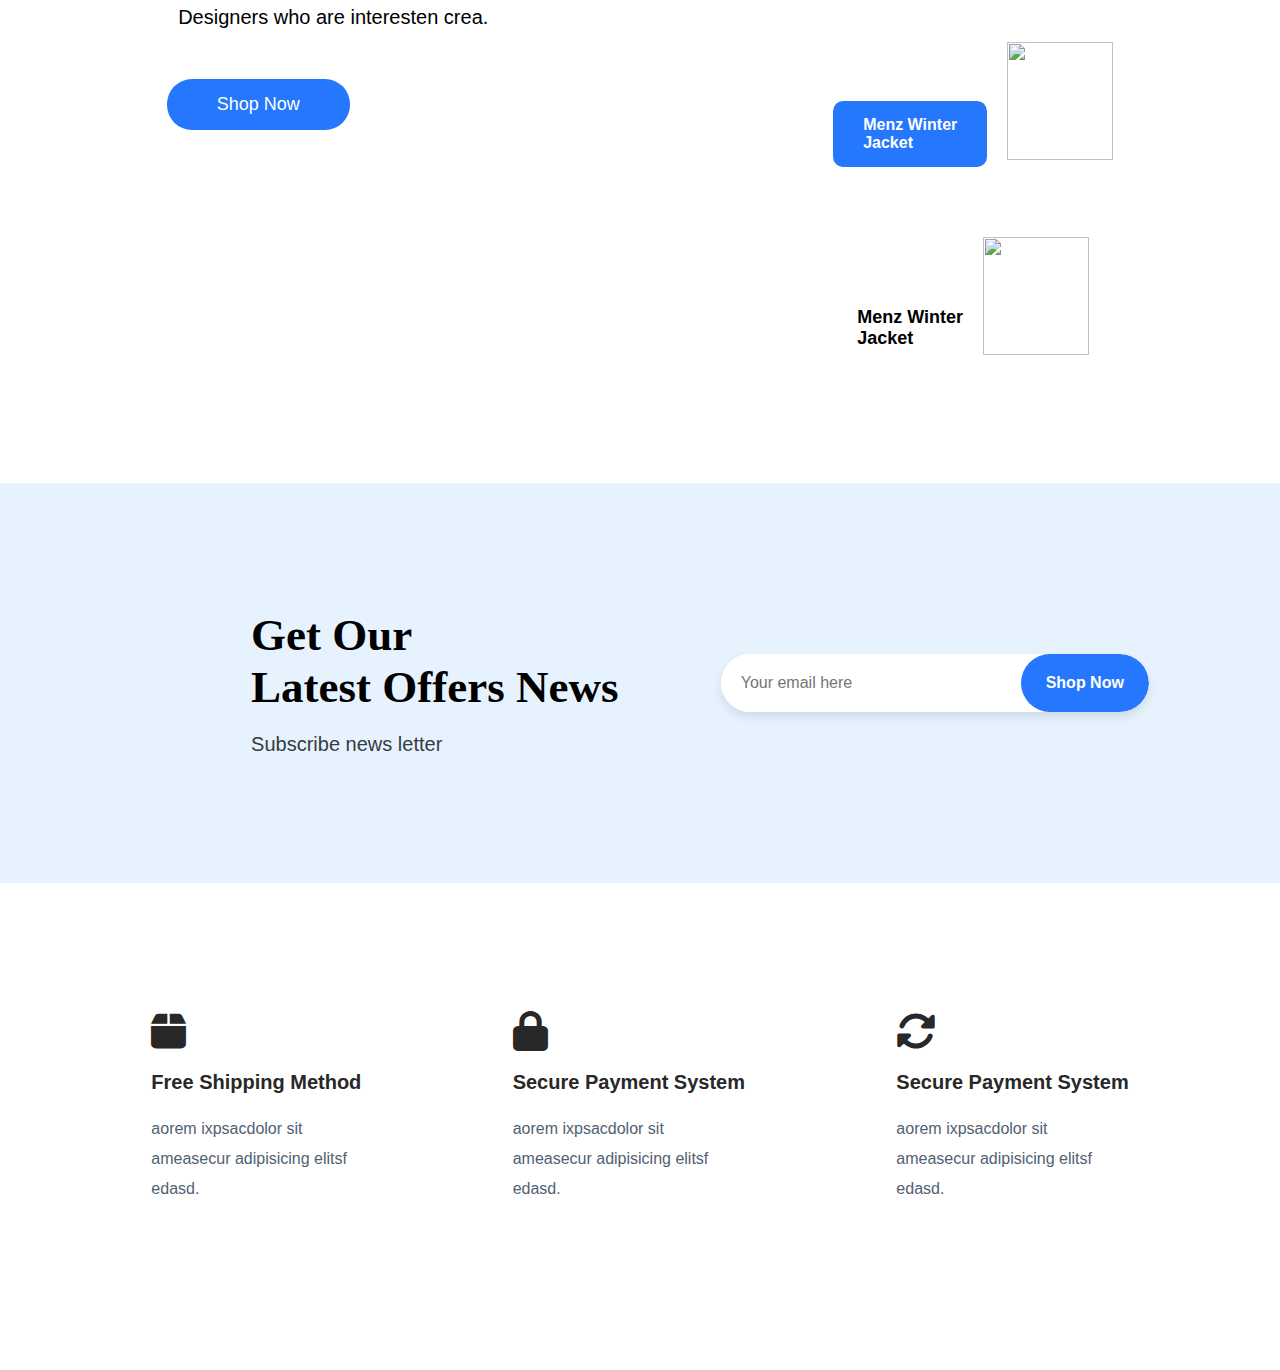
==== commit 03902228: "latest offers,three icon added" ====
--- a/index.html
+++ b/index.html
@@ -21,7 +21,7 @@
                         <div class="hot">
                             <li class="dropdown"><a href="#">Latest</a>
                                 <ul class="dropdown-menu">
-                                    <li><a href="#">Product List</a></li>
+                                    <li><a href="latest1.html">Product List</a></li>
                                     <li><a href="#">Product Details</a></li>
                                 </ul>
                             </li>
@@ -264,5 +264,41 @@
             </div>
         </div>
     </section>
+
+    <section class="newsletter">
+        <div class="container">
+            <div class="text-content">
+                <h2>Get Our <br> Latest Offers News</h2>
+                <p>Subscribe news letter</p>
+            </div>
+            <div class="input-group">
+                <input type="email" placeholder="Your email here">
+                <button>Shop Now</button>
+            </div>
+        </div>
+    </section>
+
+
+    <section>
+        <div class="ikonlar">
+            <div class="ikon1">
+                <i class="fa-solid fa-box"></i>
+                <h3>Free Shipping Method</h3>
+                <p>aorem ixpsacdolor sit <br> ameasecur adipisicing elitsf <br> edasd.</p>
+            </div>
+            <div class="ikon1">
+                <i class="fa-solid fa-lock"></i>
+                <h3>Secure Payment System</h3>
+                <p>aorem ixpsacdolor sit <br> ameasecur adipisicing elitsf <br> edasd.</p>
+            </div>
+            <div class="ikon1">
+                <i class="fa-solid fa-rotate"></i>
+                <h3>Secure Payment System</h3>
+                <p>aorem ixpsacdolor sit <br> ameasecur adipisicing elitsf <br> edasd.</p>
+            </div>
+        </div>
+    </section>
+
+    
 </body>
 </html>--- a/assets/css/style.css
+++ b/assets/css/style.css
@@ -93,6 +93,7 @@
     color: black;
 }
 
+
 .nav_list li a:hover{
     color: red;
 }
@@ -194,11 +195,11 @@
 .dropdown-menu {
     display: none;
     position: absolute;
-    top: 40px;
+    top: 20px;
     left: 0;
     background-color: white;
     list-style: none;
-    min-width: 120px;
+    min-width: 150px;
     border-top: 3px solid red;
     
 }
@@ -679,4 +680,127 @@
     .text_img p {
         font-size: 14px;
     }
-}+}
+
+
+
+
+    
+
+
+
+
+
+
+
+
+
+.newsletter {
+    background-color: #e6f3ff; /* Açıq mavi fon */
+    height: 400px;
+    width: 1400px;
+    margin: 0 auto;
+    display: flex;
+    justify-content: center;
+    align-items: center;
+    margin-bottom: 10%;
+}
+
+.container {
+    display: flex;
+    justify-content: space-around;
+    align-items: center;
+    max-width: 1000px;
+    width: 100%;
+}
+
+.text-content h2 {
+    font-size: 45px;
+    font-family: "Playfair Display", serif;
+}
+
+.text-content p {
+    font-size: 20px;
+    font-family: "Poppins", sans-serif;
+    color: #373b41;
+    margin-top: 20px;
+}
+
+.input-group {
+    display: flex;
+    align-items: center;
+    background-color: #fff;
+    border-radius: 50px;
+    overflow: hidden;
+    box-shadow: 0 5px 10px rgba(0, 0, 0, 0.1);
+}
+
+.input-group input {
+    border: none;
+    padding: 20px 20px;
+    font-size: 16px;
+    outline: none;
+    width: 300px;
+}
+
+.input-group button {
+    background-color: #2577fd;
+    color: white;
+    border: none;
+    padding: 20px 25px;
+    font-size: 16px;
+    font-weight: bold;
+    cursor: pointer;
+    border-radius: 50px;
+}
+
+
+/* RESPONSIVE DESIGN */
+@media (max-width: 768px) {
+    .container {
+        flex-direction: column;
+        text-align: center;
+        gap: 20px;
+    }
+
+    .input-group {
+        width: 100%;
+        max-width: 400px;
+    }
+
+    .input-group input {
+        width: 100%;
+    }
+}
+
+
+.ikonlar{
+    display: flex;
+    justify-content: space-evenly;
+    align-items: center;
+    margin-bottom: 13%;
+}
+
+.ikon1{
+    display: flex;
+    flex-direction: column;
+    gap: 20px;
+}
+
+.ikon1 i{
+    font-size: 40px;
+    color: #282828;
+}
+.ikon1 h3{
+    font-size: 20px;
+    font-family: "Poppins", sans-serif;
+    color: #282828;
+}
+
+.ikon1 p{
+    font-size: 16px;
+    font-family: "Poppins", sans-serif;
+    color: #506172;
+    line-height: 30px;
+}
+
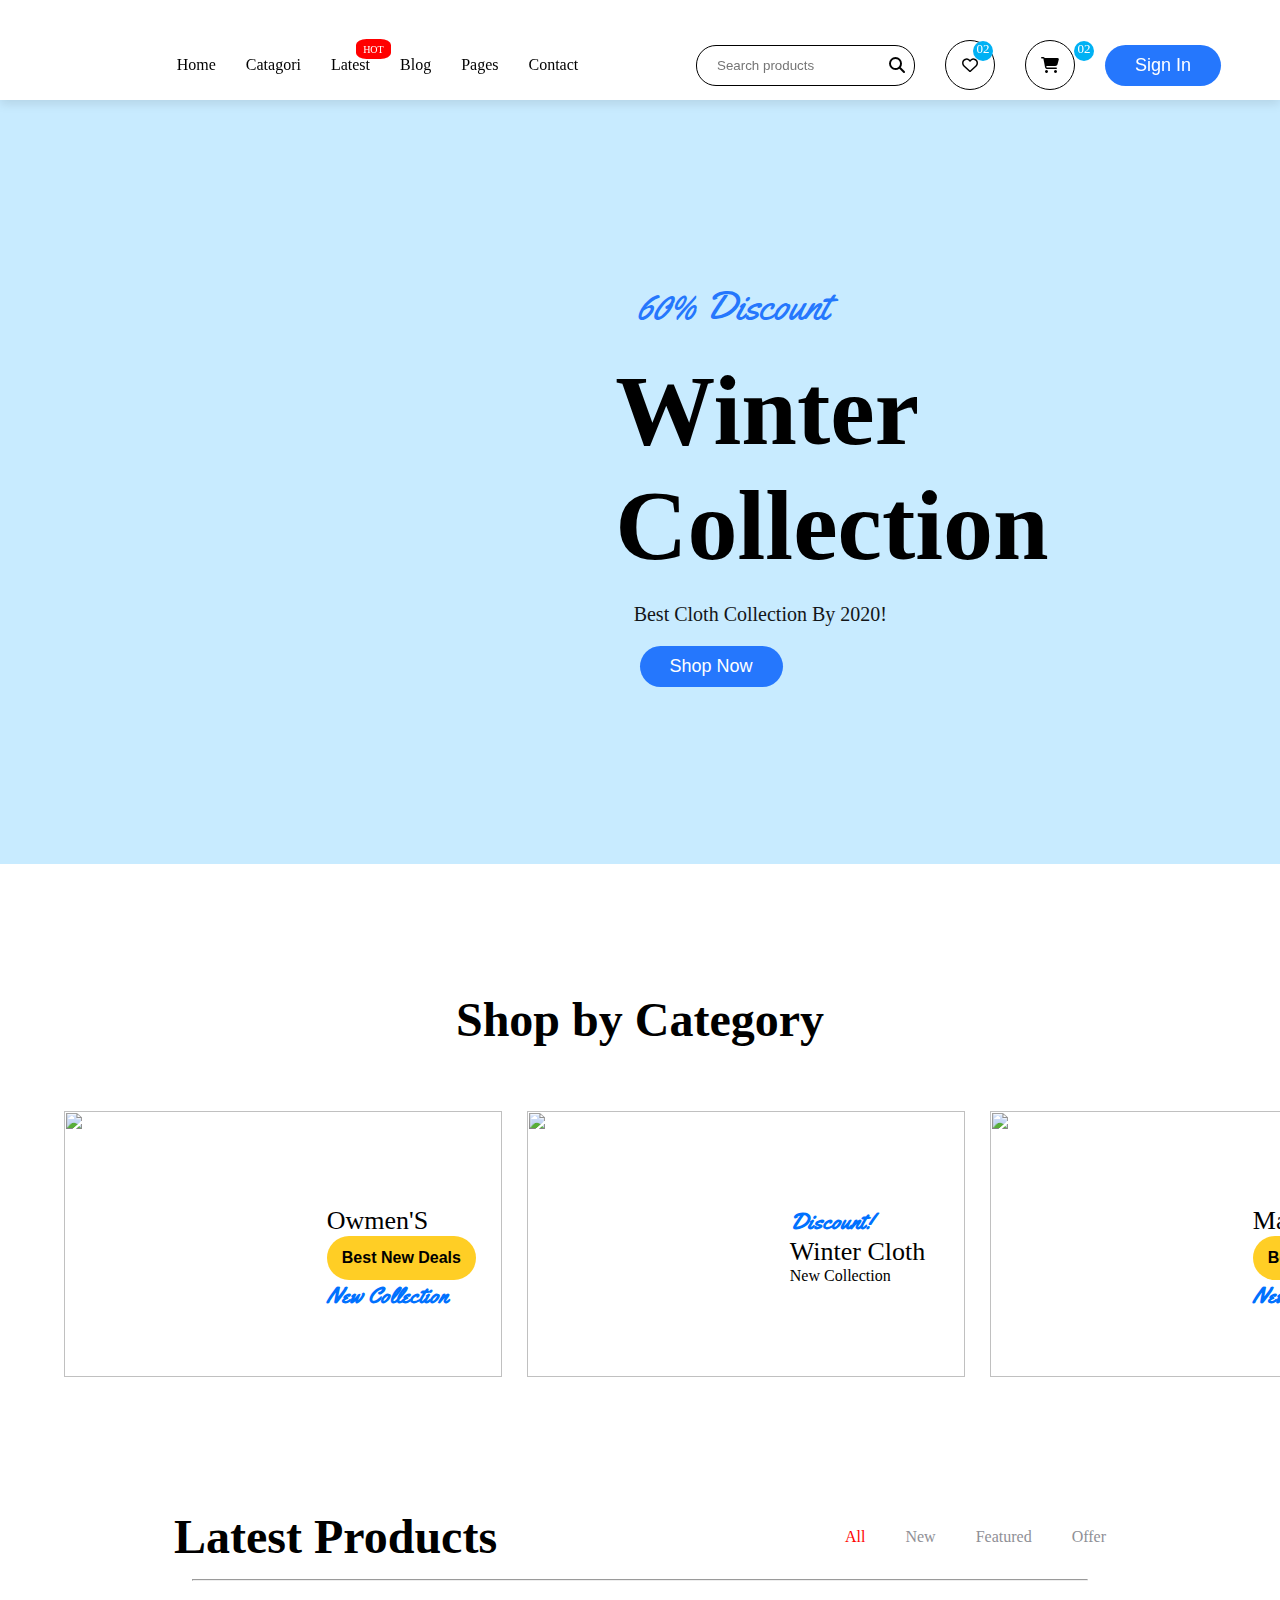
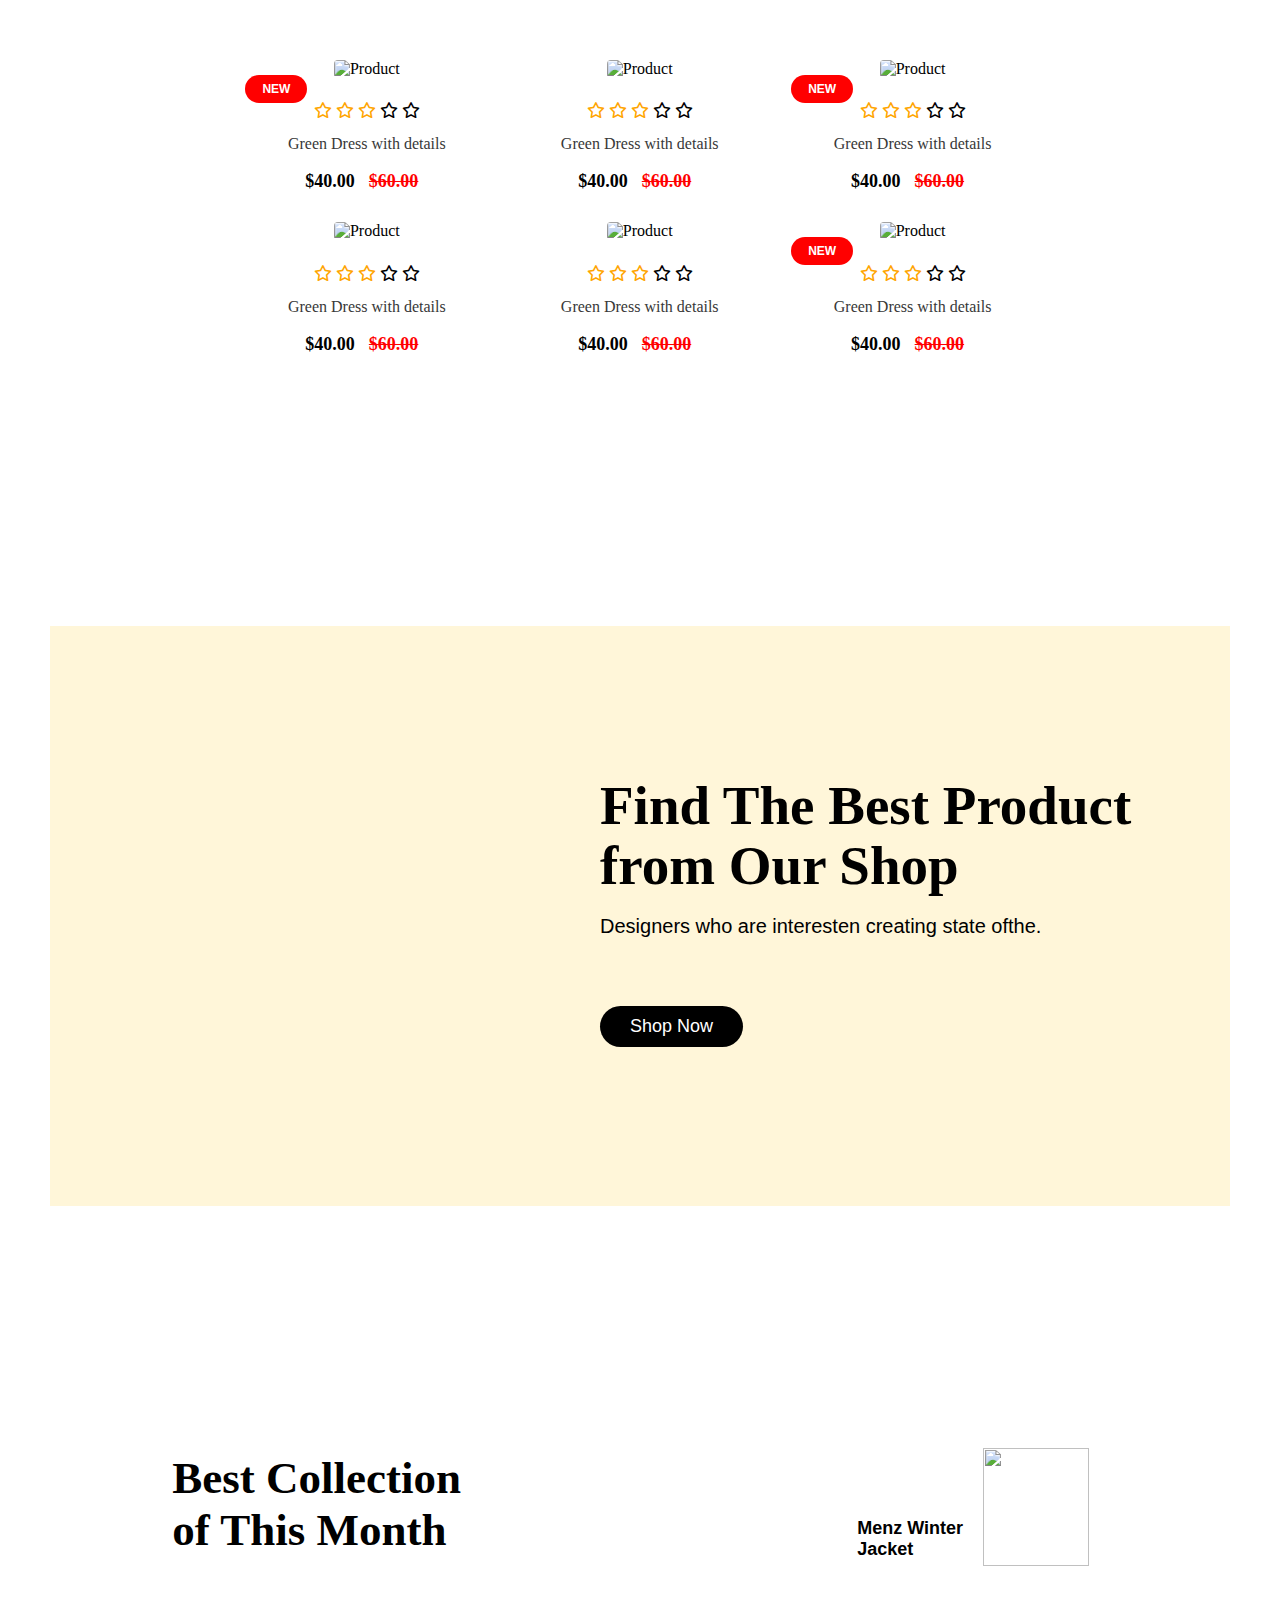
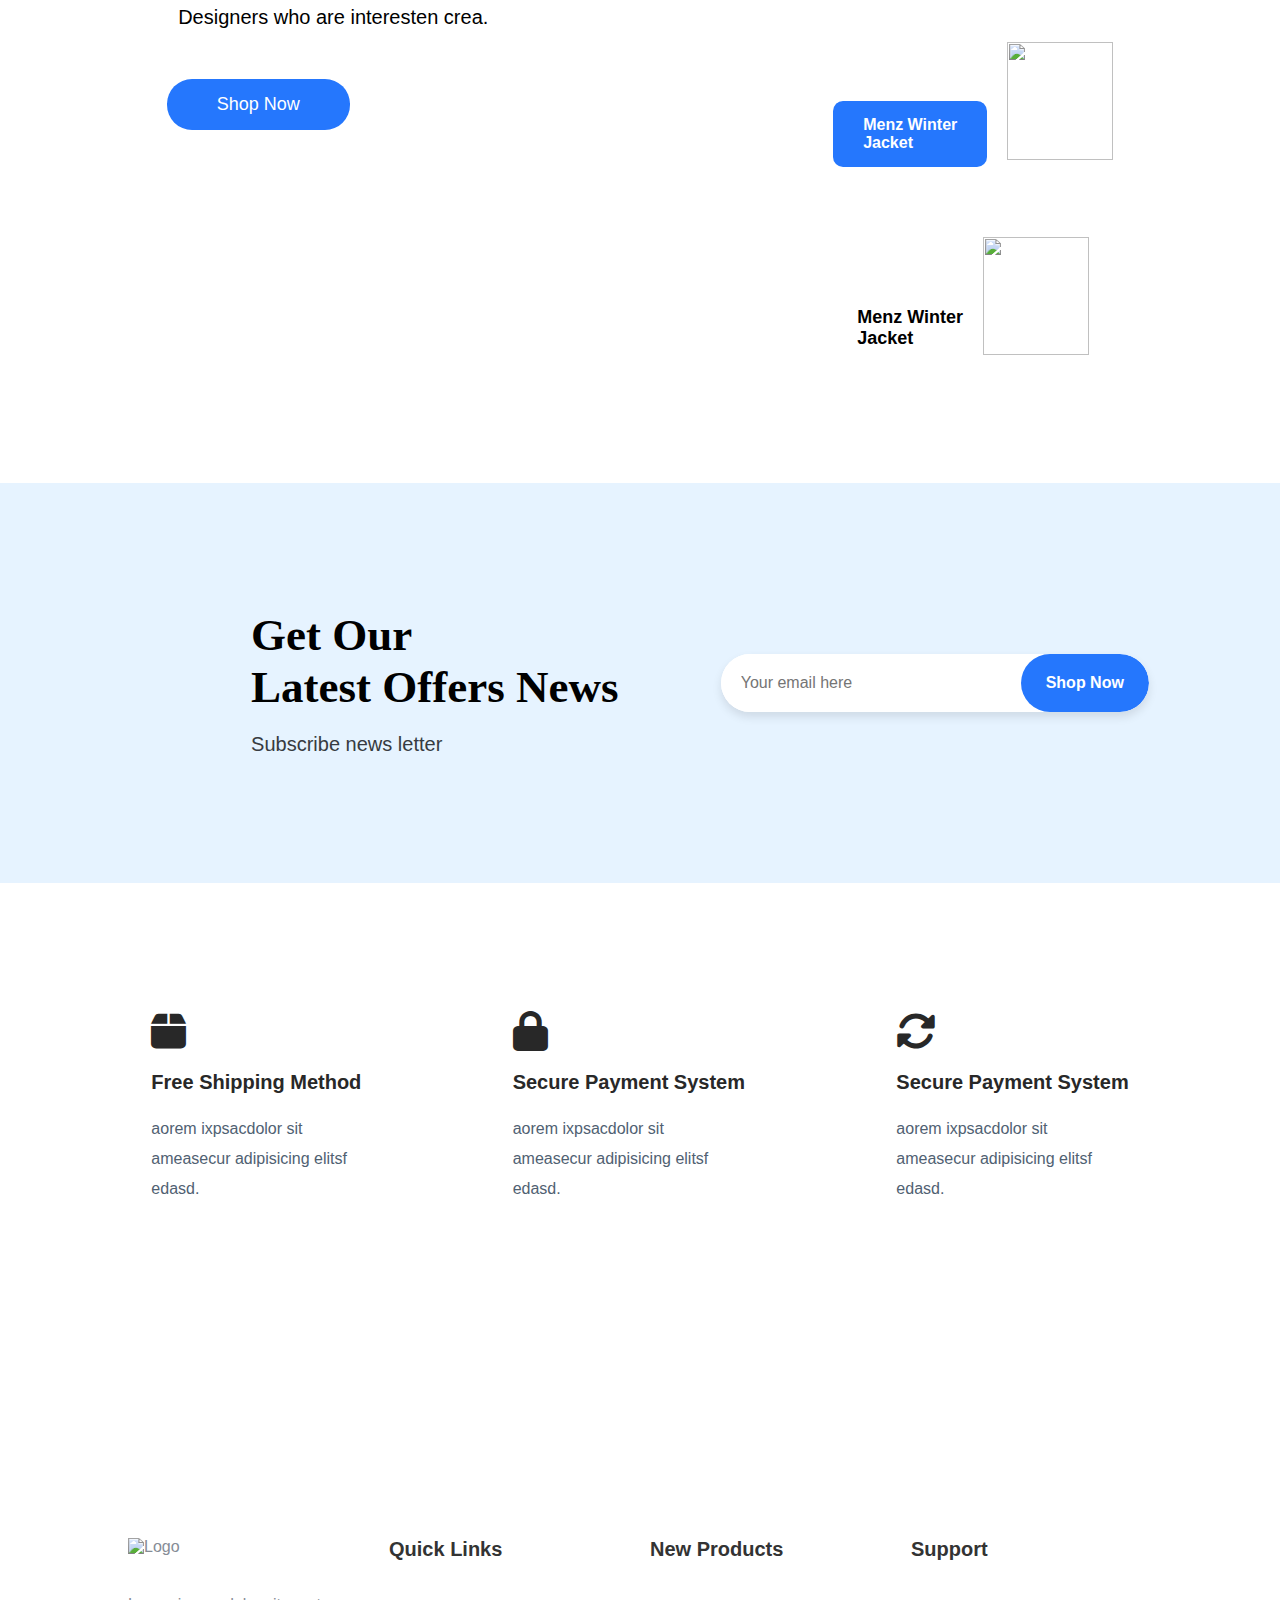
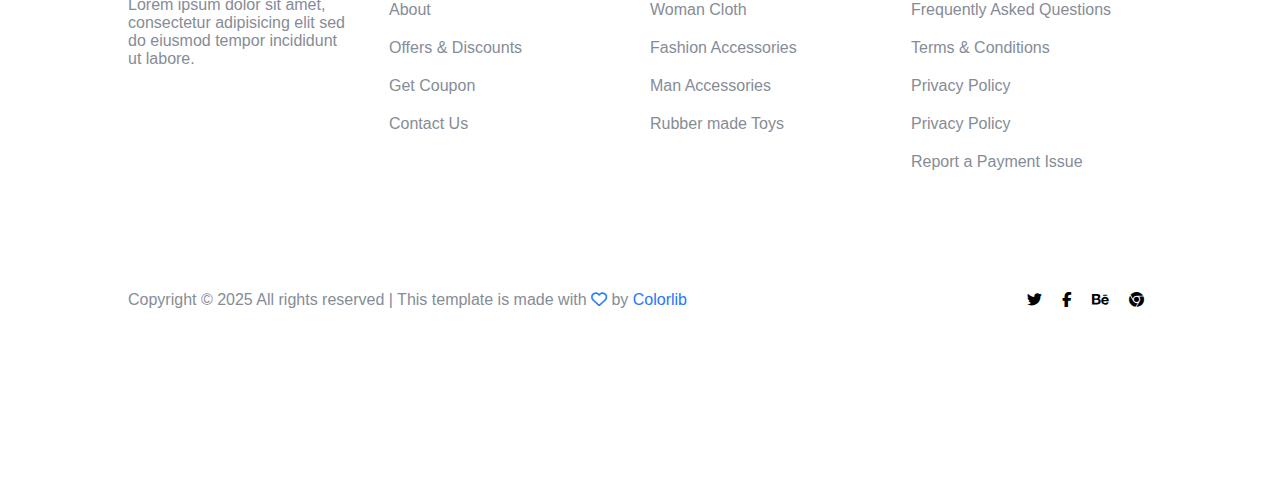
==== commit 908e7e24: "five img,footer added" ====
--- a/index.html
+++ b/index.html
@@ -299,6 +299,65 @@
         </div>
     </section>
 
-    
+    <section>
+        <div class="img5">
+            <img src="https://preview.colorlib.com/theme/estore/assets/img/gallery/gallery1.jpg" alt="">
+            <img src="https://preview.colorlib.com/theme/estore/assets/img/gallery/gallery2.jpg" alt="">
+            <img src="https://preview.colorlib.com/theme/estore/assets/img/gallery/gallery3.jpg" alt="">
+            <img src="https://preview.colorlib.com/theme/estore/assets/img/gallery/gallery4.jpg" alt="">
+            <img src="https://preview.colorlib.com/theme/estore/assets/img/gallery/gallery5.jpg" alt="">
+        </div>
+    </section>
+
+    
+    <footer>
+        <div class="footer-container">
+            <div class="footer-section about">
+                <img src="https://preview.colorlib.com/theme/estore/assets/img/logo/logo2_footer.png" alt="Logo">
+                <p>Lorem ipsum dolor sit amet,
+                     consectetur adipisicing elit sed
+                      do eiusmod tempor incididunt
+                       ut labore.</p>
+            </div>
+            <div class="footer-section">
+                <h3>Quick Links</h3>
+                <ul>
+                    <li>About</li>
+                    <li>Offers & Discounts</li>
+                    <li>Get Coupon</li>
+                    <li>Contact Us</li>
+                </ul>
+            </div>
+            <div class="footer-section">
+                <h3>New Products</h3>
+                <ul>
+                    <li>Woman Cloth</li>
+                    <li>Fashion Accessories</li>
+                    <li>Man Accessories</li>
+                    <li>Rubber made Toys</li>
+                </ul>
+            </div>
+            <div class="footer-section">
+                <h3>Support</h3>
+                <ul>
+                    <li>Frequently Asked Questions</li>
+                    <li>Terms & Conditions</li>
+                    <li>Privacy Policy</li>
+                    <li>Privacy Policy</li>
+                    <li>Report a Payment Issue</li>
+                </ul>
+            </div>
+        </div>
+        <div class="footer-bottom">
+            <p>Copyright &copy; 2025 All rights reserved | This template is made with <i class="fa-regular fa-heart" style="color: #2577fd;"></i>  by <span style="color: #2577fd">Colorlib</span></p>
+            <div class="social-icons">
+                <i class="fa-brands fa-twitter"></i>
+                <i class="fa-brands fa-facebook-f"></i>
+                <i class="fa-brands fa-behance"></i>
+                <i class="fa-brands fa-chrome"></i>
+            </div>
+        </div>
+    </footer>
+
 </body>
 </html>--- a/assets/css/style.css
+++ b/assets/css/style.css
@@ -804,3 +804,86 @@
     line-height: 30px;
 }
 
+.img5{
+    display: flex;
+    padding-left: 50px;
+}
+.img5 img{
+    width: 290px;
+}
+
+/* footer */
+
+footer {
+    padding: 40px 10%;
+    font-family: "Poppins", sans-serif;
+    color: #868c96;
+    margin: 10% 0;
+}
+
+.footer-container {
+    display: flex;
+    flex-wrap: wrap;
+    justify-content: space-between;
+    gap: 20px;
+}
+
+.footer-section {
+    flex: 1;
+    min-width: 200px;
+}
+.footer-section p{
+    white-space: pre-line;
+}
+.footer-section img {
+    width: 102px;
+    margin-bottom: 40px;
+}
+
+.footer-section h3 {
+    color: #333;
+    margin-bottom: 40px;
+    font-size: 20px;
+}
+
+.footer-section ul {
+    list-style: none;
+    padding: 0;
+}
+
+.footer-section ul li {
+    margin-bottom: 20px;
+    cursor: pointer;
+}
+
+.footer-bottom {
+    display: flex;
+    justify-content: space-between;
+    align-items: center;
+    margin-top: 100px;
+    flex-wrap: wrap;
+}
+
+.social-icons i {
+    margin: 0 8px;
+    font-size: 15px;
+    cursor: pointer;
+    color: black;
+}
+
+@media (max-width: 768px) {
+    .footer-container {
+        flex-direction: column;
+        align-items: center;
+        text-align: center;
+    }
+
+    .footer-bottom {
+        flex-direction: column;
+        text-align: center;
+    }
+
+    .social-icons {
+        margin-top: 10px;
+    }
+}
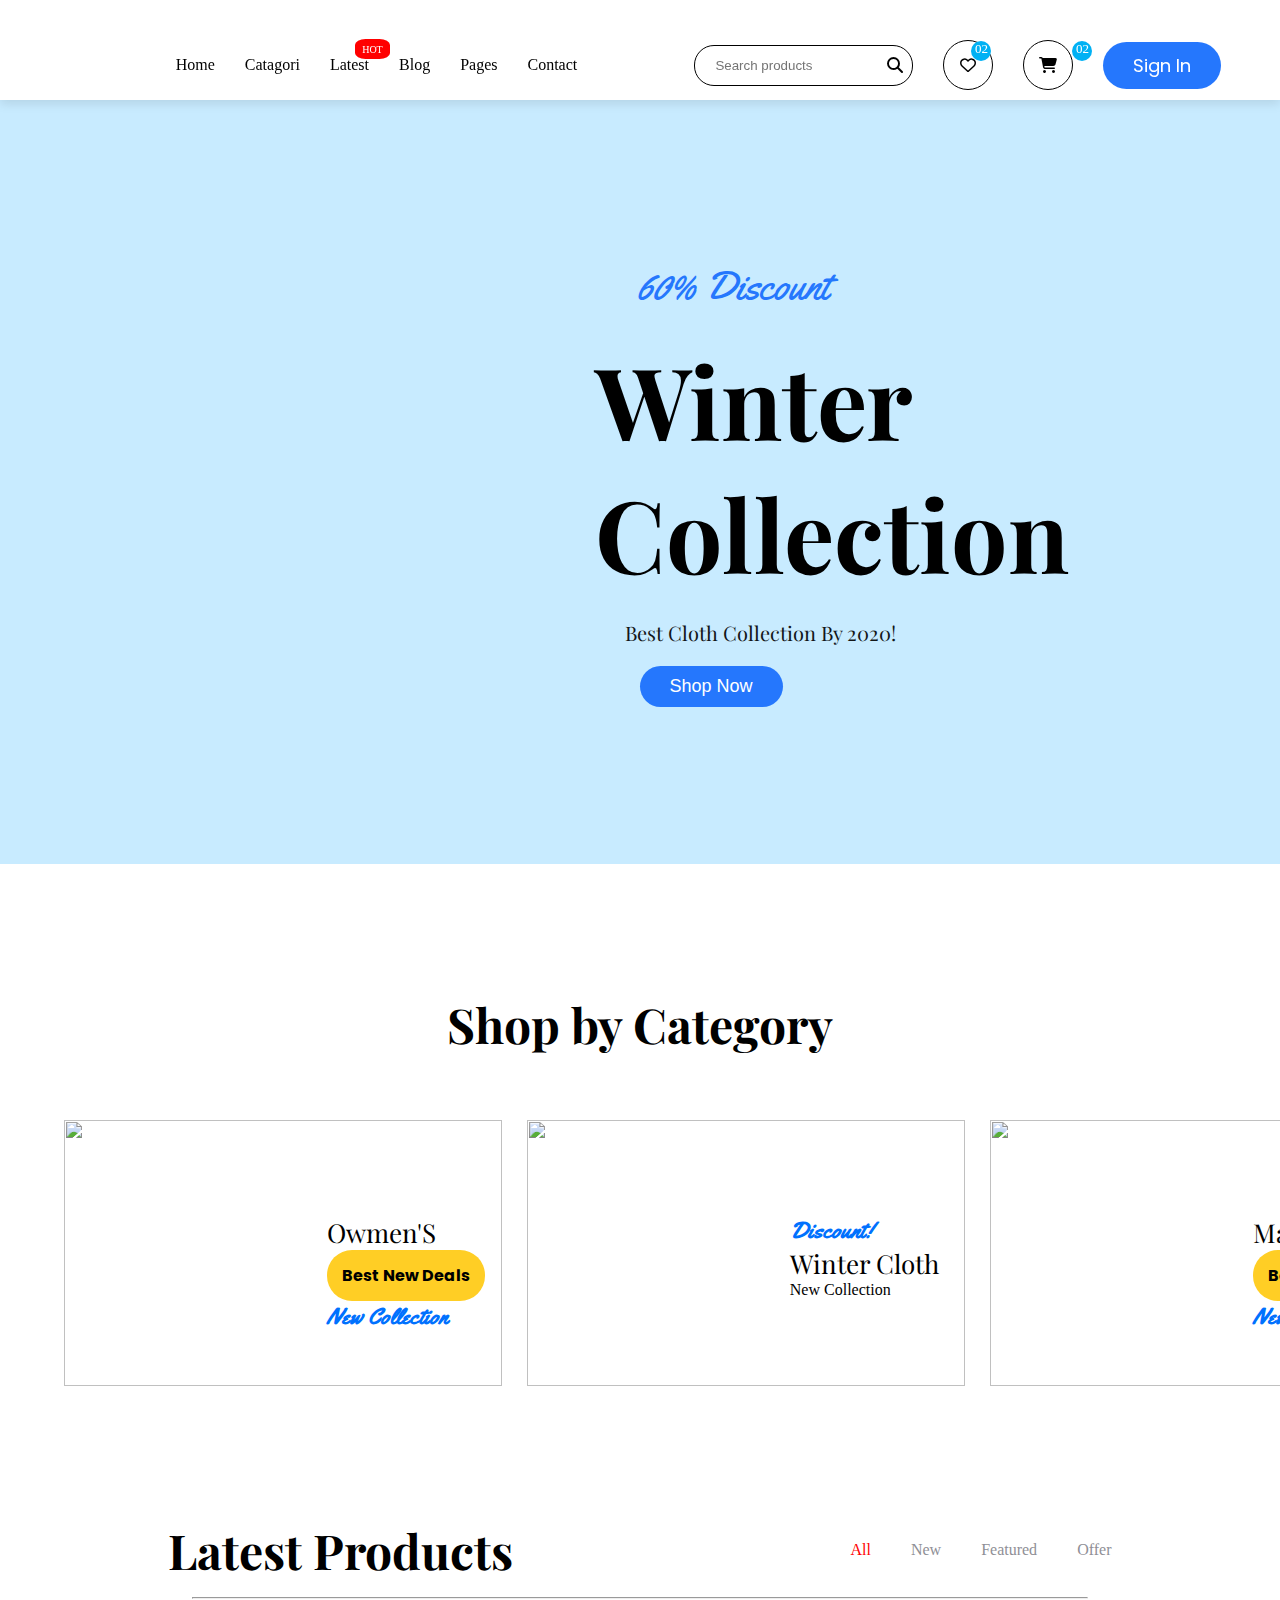
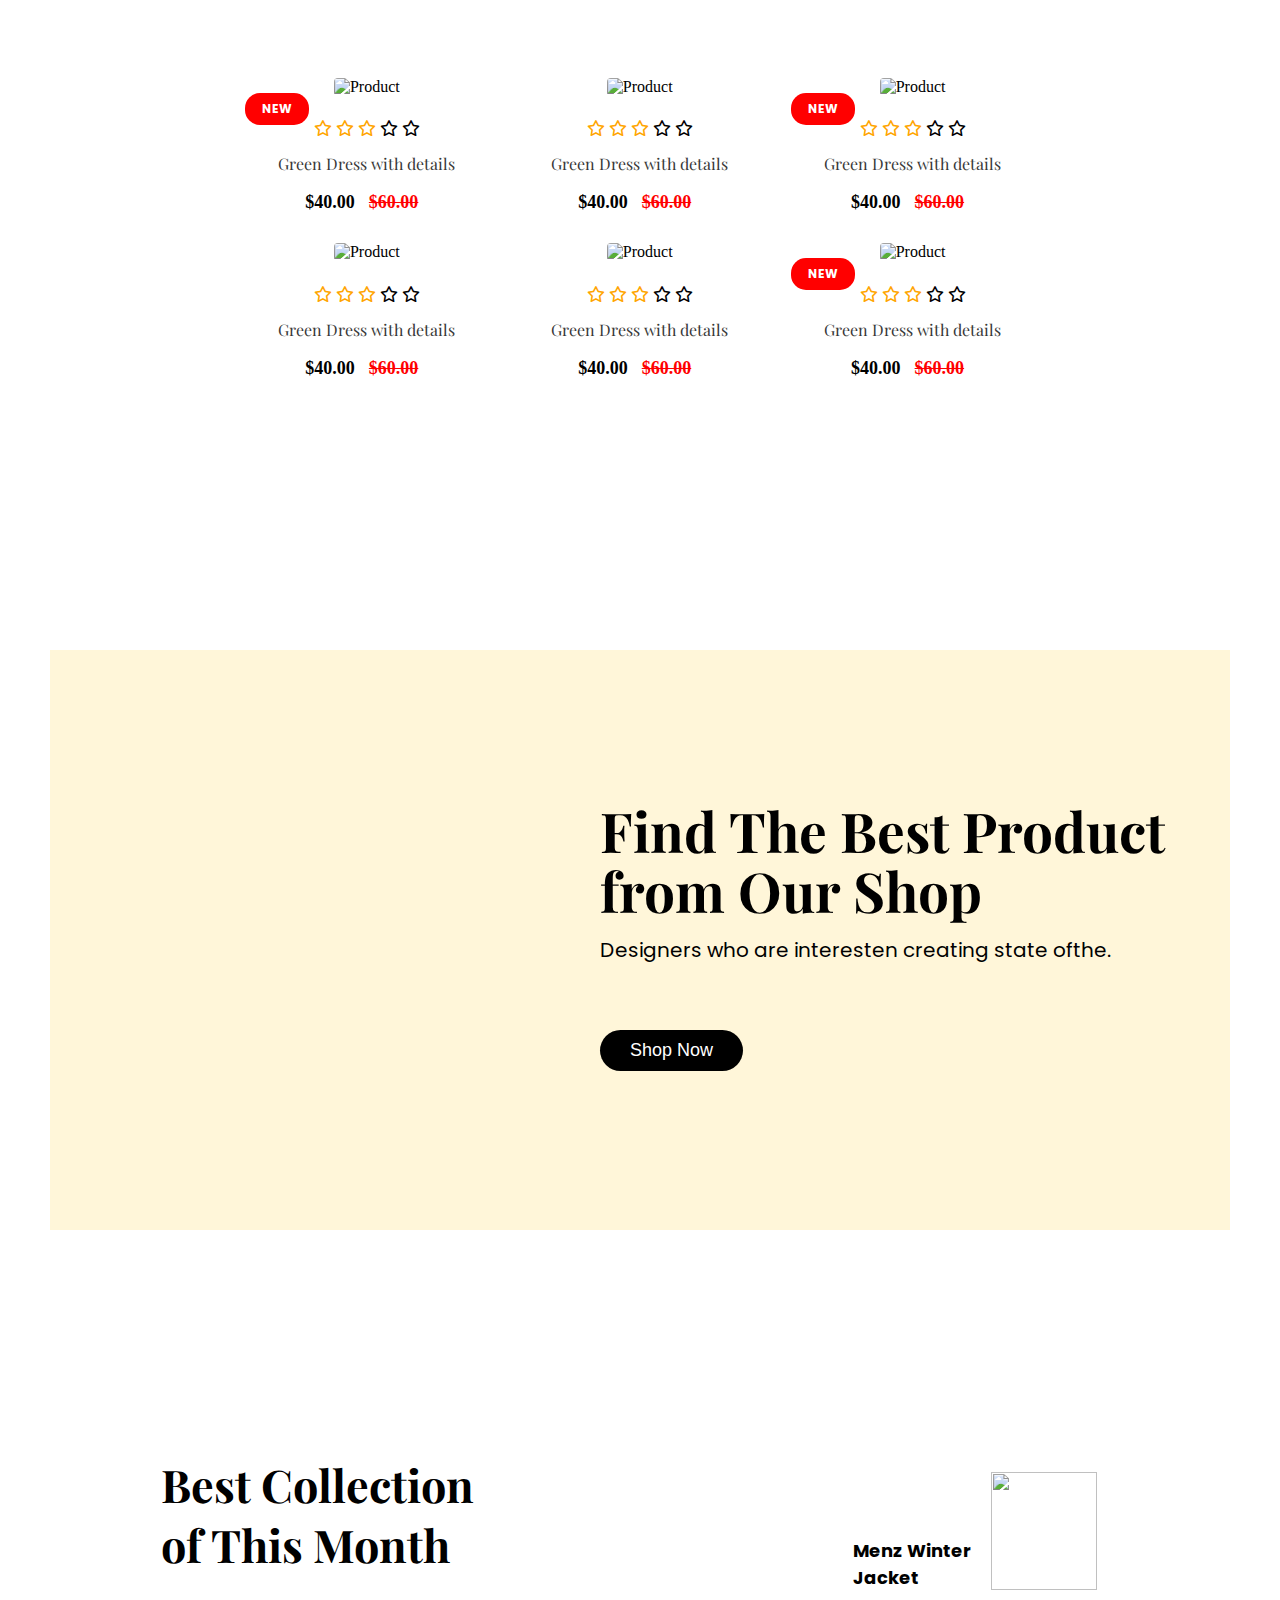
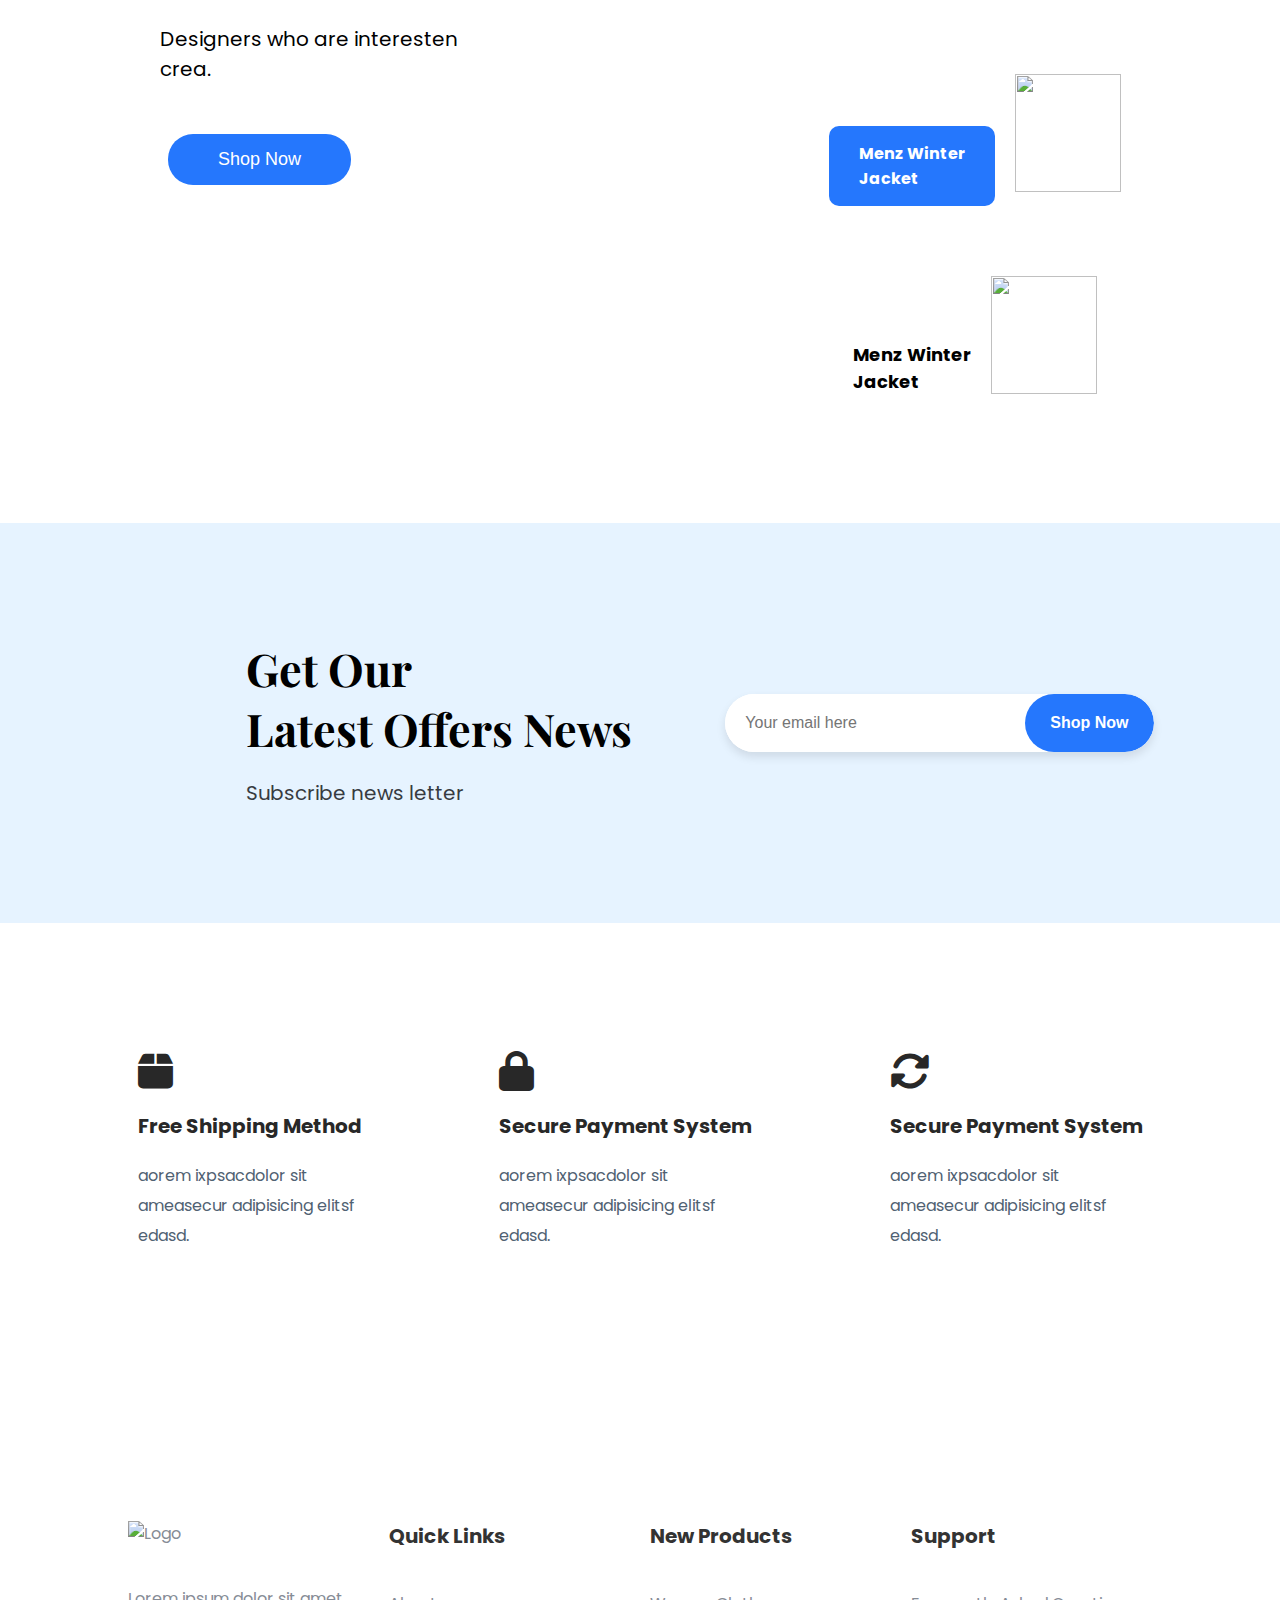
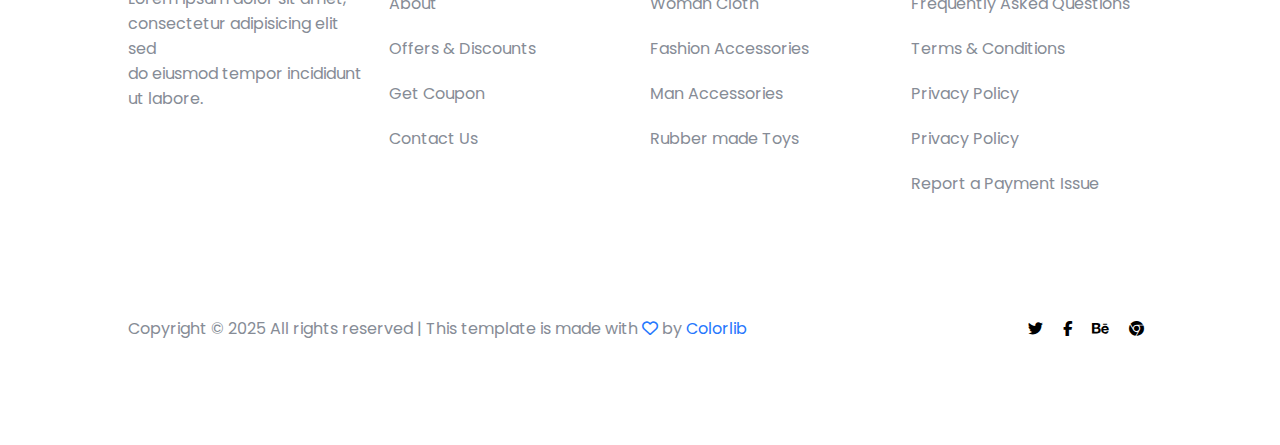
==== commit 5c6bc938: "added" ====
--- a/index.html
+++ b/index.html
@@ -4,7 +4,7 @@
     <meta charset="UTF-8">
     <meta name="viewport" content="width=device-width, initial-scale=1.0">
     <title>Document</title>
-    <link rel="stylesheet" href="assets/css/style.css">
+    <link rel="stylesheet" href="assets/css/home.css">
     <link rel="stylesheet" href="https://cdnjs.cloudflare.com/ajax/libs/font-awesome/6.7.2/css/all.min.css">
 </head>
 <body>
@@ -16,35 +16,36 @@
     
                 <div class="nav">
                     <ul class="nav_list">
-                        <li><a href="#">Home</a></li>
+                        <li><a href="home.html">Home</a></li>
                         <li><a href="#">Catagori</a></li>
                         <div class="hot">
                             <li class="dropdown"><a href="#">Latest</a>
                                 <ul class="dropdown-menu">
                                     <li><a href="latest1.html">Product List</a></li>
-                                    <li><a href="#">Product Details</a></li>
+                                    <li><a href="latest2.html">Product Details</a></li>
                                 </ul>
                             </li>
                             <span>HOT</span>
                         </div>
                         <li class="dropdown"><a href="#">Blog</a>
                             <ul class="dropdown-menu">
-                                <li><a href="#">Blog</a></li>
-                                <li><a href="#">Blog Details</a></li>
+                                <li><a href="blog1.html">Blog</a></li>
+                                <li><a href="blog2.html">Blog Details</a></li>
                             </ul>
                         </li>
                         <li class="dropdown"><a href="#">Pages</a>
                             <ul class="dropdown-menu">
-                                <li><a href="#">Login</a></li>
+                                <li><a href="login.html">Login</a></li>
+                                <li><a href="register.html">Register</a></li>
                                 <li><a href="#">Card</a></li>
                                 <li><a href="#">Element</a></li>
                                 <li><a href="#">About</a></li>
                                 <li><a href="#">Confirmation</a></li>
-                                <li><a href="#">Shopping Cart</a></li>
+                                <li><a href="card.html">Shopping Cart</a></li>
                                 <li><a href="#">Product Checkout</a></li>
                             </ul>
                         </li>
-                        <li><a href="#">Contact</a></li>
+                        <li><a href="contact.html">Contact</a></li>
                     </ul>
                 </div>
     
@@ -63,7 +64,7 @@
                         <span>02</span>
                     </div>
     
-                    <div class="btn2"><button>Sign In</button></div>
+                    <div class="btn2"><button><a href="register.html" style="color: white;">Sign In</a></button></div>
                 </div>
     
                 <div class="burger">
--- a/assets/css/home.css
+++ b/assets/css/home.css
@@ -0,0 +1,888 @@
+@import url('https://fonts.googleapis.com/css2?family=Montserrat:ital,wght@0,100..900;1,100..900&family=Yellowtail&display=swap');
+@import url('https://fonts.googleapis.com/css2?family=Montserrat:ital,wght@0,100..900;1,100..900&family=Playfair+Display:ital,wght@0,400..900;1,400..900&family=Poppins:ital,wght@0,100;0,200;0,300;0,400;0,500;0,600;0,700;0,800;0,900;1,100;1,200;1,300;1,400;1,500;1,600;1,700;1,800;1,900&family=Yellowtail&display=swap');
+*{
+    margin: 0;
+    padding: 0;
+    box-sizing: border-box;
+}
+
+#nav_area {
+    width: 100%;
+    position: fixed; 
+    top: 0;
+    left: 0;
+    background-color: white; 
+    box-shadow: 0px 4px 10px rgba(0, 0, 0, 0.1); /* Kölgə effekti */
+    z-index: 1000; 
+    padding: 10px 0;
+}
+
+.navbar{
+    display: flex;
+    justify-content: space-around;
+    align-items: center;
+    padding-top: 30px;
+}
+
+.navbar_right{
+    display: flex;
+    gap: 30px;
+    align-items: center;
+}
+
+.nav_icon1{
+    border: 1px solid black;
+    border-radius: 50%;
+    width: 50px;
+    height: 50px;
+    display: flex;
+    justify-content: center;
+    align-items: center;
+    position:relative;
+    cursor: pointer;
+}
+
+.nav_icon1 span{
+    position: absolute;
+    top: 0;
+    right: 1px;
+    border: none;
+    background-color: #00b1f4;
+    color: white;
+    font-size: 13px;
+    text-align: center;
+    border-radius: 50%;
+    width: 20px;
+    height: 20px;
+}
+
+.nav_icon2{
+    border: 1px solid black;
+    border-radius: 50%;
+    width: 50px;
+    height: 50px;
+    display: flex;
+    justify-content: center;
+    align-items: center;
+    position: relative;
+    cursor: pointer;
+}
+
+.nav_icon2 span{
+    position: absolute;
+    top: 0;
+    left: 48px;
+    border: none;
+    background-color: #00b1f4;
+    color: white;
+    font-size: 13px;
+    text-align: center;
+    border-radius: 50%;
+    width: 20px;
+    height: 20px;
+}
+
+.nav_list{
+    display: flex;
+    gap: 30px;
+    list-style-type: none;
+    cursor: pointer;
+}
+a{
+    text-decoration: none;
+    color: black;
+}
+
+
+.nav_list li a:hover{
+    color: red;
+}
+
+.hot{
+    position: relative;
+}
+
+.hot span{
+    position: absolute;
+    bottom: 15px;
+    left: 25px;
+    background-color: red;
+    border-radius: 30%;
+    width: 35px;
+    height: 20px;
+    font-size: 10px;
+    color: white;
+    display: flex;
+    justify-content: center;
+    align-items: center;
+}
+
+.btn1 input{
+    border-radius: 20px;
+    background-color: transparent;
+    border: 1px solid black;
+    padding: 12px 20px;
+}
+
+.btn1{
+    position: relative;
+}
+
+.btn1 i{
+    position: absolute;
+    right: 10px;
+    top: 12px;
+}
+
+.btn2 button{
+    border-radius: 25px;
+    background-color: transparent;
+    border: 1px solid black;
+    padding: 10px 30px;
+    background-color: #2577fd;
+    color: white;
+    border: none;
+    font-size: 18px;
+}
+
+.btn2 button{
+    border-radius: 25px;
+    background-color: transparent;
+    border: 1px solid black;
+    padding: 10px 30px;
+    background-color: #2577fd;
+    color: white;
+    border: none;
+    font-size: 18px;
+}
+.btn2 button a{
+    font-family: "Poppins", sans-serif;
+}
+
+.btn2 button:hover{
+    background-color: #00b1f4;
+}
+
+.burger{
+    display: none;
+    background-color: #222222;
+    color: white;
+    font-weight: bold;
+    padding: 8px 15px;
+    border-radius: 5px;
+}
+
+@media (max-width:1024px){
+    .btn1,
+    .nav_icon1{
+        display: none;
+    }
+}
+
+@media (max-width:768px){
+    .burger{
+        display: block;
+    }
+    .nav,
+    .navbar_right{
+        display: none;
+    }
+}
+
+
+.navbar ul li {
+    position: relative;
+}
+
+/* Dropdown menyunu gizlət */
+.dropdown-menu {
+    display: none;
+    position: absolute;
+    top: 20px;
+    left: 0;
+    background-color: white;
+    list-style: none;
+    min-width: 150px;
+    border-top: 3px solid red;
+    
+}
+
+/* Dropdown içindəki linklər */
+.dropdown-menu li a {
+    padding: 10px;
+    display: block;
+}
+
+/* Hover edəndə menyunu göstər */
+.dropdown:hover .dropdown-menu{
+    display: block;
+}
+
+
+#main{
+    background-color: #C8EBFF;
+    height: 764px;
+    background-image: url(https://preview.colorlib.com/theme/estore/assets/img/hero/hero_man.png);
+    background-repeat: no-repeat;
+    margin-top: 100px;
+}
+
+
+.text{
+    display: flex;
+    flex-direction: column;
+    justify-content: center;
+    align-items: center;
+    padding-left: 30%;
+    gap: 20px;
+    height: 100%;
+}
+
+.p1 {
+    font-family: "Yellowtail", cursive;
+    font-size: 40px;
+    color: #2577fd;
+    padding-right: 22%;
+}
+.p2 {
+    font-family: "Playfair Display", serif;
+    font-size: 20px;
+    padding-right: 16%;
+    opacity: 0.9;
+}
+
+.text h1{
+    font-family: "Playfair Display", serif;
+    font-size: 100px;
+}
+
+.text .btn2 {
+    padding-right: 27%;
+    border: none;
+}
+
+
+#shopbcat{
+    margin-top: 10%;
+    margin-bottom: 10%;
+}
+
+.shopbycategory{
+    margin-bottom: 5%;
+    font-size: 48px;
+    font-family: "Playfair Display", serif;
+    display: flex;
+    justify-content: center;
+}
+.cards{
+    display: flex;
+    align-items: center;
+    gap: 25px;
+    margin-left: 5%;
+    margin-right: 5%;
+}
+.cards img{
+    width: 438px;
+    height: 266px;
+}
+
+.card1{
+    position: relative;
+}
+
+.cardp1{
+    font-size: 26px;
+    font-family: "Playfair Display", serif;
+}
+
+.cardp2{
+    font-size: 23px;
+    font-family: "Yellowtail", cursive;
+    font-weight: bold;
+    color: #0071fe;
+    text-shadow: 2px -2px white;
+}
+
+.card_btn{
+    background-color: #ffce25;
+    padding: 13px 15px;
+    font-size: 16px;
+    font-weight: bold;
+    border: none;
+    border-radius: 25px;
+    font-family: "Poppins", sans-serif;
+}
+.sbc_text{
+    position: absolute;
+    top: 35%;
+    left: 60%;
+}
+
+@media (max-width:768px){
+    .cards{
+        flex-direction: column;
+    }
+}
+
+
+#latestproducts{
+    margin-bottom: 10%;
+}
+.latest_products{
+    display: flex;
+    justify-content: space-around;
+    align-items: center;
+    margin-bottom: 15px;
+}
+hr{
+    color: #8f8f96;
+    width: 70%;  
+    margin: 0 auto;  
+}
+.latest_products h2{
+    font-size: 48px;
+    font-family: "Playfair Display", serif;
+}
+.latest_list{
+    display: flex;
+    list-style-type: none;
+    gap: 40px;
+    cursor: pointer;
+}
+
+.latest_list li{
+    color: #8f8f96;
+}
+.latest_list li:nth-child(1){
+    color: red;
+}
+
+
+.picturesort {
+    display: flex;
+    flex-wrap: wrap;
+    align-items: center;
+    margin-left: 18%;
+    text-align: center;
+    margin-top: 5%;
+}
+
+.sort-card {
+    width: 26%;
+    padding: 15px;
+}
+.sort-card img {
+    width: 100%;
+    height: auto;
+    border-radius: 4px;
+}
+
+.sort-card p{
+    margin-top: 15px;
+    font-size: 16px;
+    font-family: "Playfair Display", serif;
+    color: #383838;
+    cursor: pointer;
+}
+.sort-card p:hover{
+    color: red;
+}
+
+.sort-card i{
+    padding-top: 10%;
+}
+
+.sort-card span{
+    font-weight: bold;
+    font-size: 18px;
+    padding-right: 10px;
+}
+.price2{
+    color: red;
+    text-decoration: line-through;
+}
+
+.sale p{
+    position: absolute;
+    
+    background-color: red;
+    color: #fff;
+    text-transform: uppercase;
+    font-size: 12px;
+    font-weight: bold;
+    font-family: "Poppins", sans-serif;
+    padding: 7px 17px;
+    border-radius: 15px;
+}
+
+.staricon{
+    color: orange;
+}
+
+@media (max-width:768px){
+    .latestproducts{
+        flex-direction: column;
+    }
+}
+
+ 
+ #man_section{
+    position: relative;
+    margin-top: 20%;
+}
+.bg-color{
+    background-color: #FFF6D9;
+    height: 580px;
+    margin: 50px;
+}
+.man_img{
+    position: absolute;
+    bottom: 0;
+    left: 300px;
+}
+
+.man_text{
+    position: absolute;
+    top: 150px;
+    left: 600px;
+    line-height: 60px;
+}
+
+.m_tshirt{
+    position: absolute;
+    left: 80%;
+    top: 400px;
+}
+
+.man_text h2{
+    font-size: 55px;
+    font-family: "Playfair Display", serif;
+}
+
+.man_text p{
+    font-size: 20px;
+    font-family: "Poppins", sans-serif;
+}
+
+
+
+@media (max-width: 1024px) {
+    .man_text {
+        text-align: center;
+        left: auto;
+        top: auto;
+    }
+    
+}
+
+@media (max-width: 768px) {
+    #man_section {
+        margin-top: 40%;
+        flex-direction: column;
+        align-items: center;
+    }
+
+    .man_img {
+        left: auto;
+        text-align: center;
+    }
+
+    .man_text {
+        text-align: center;
+    }
+
+    .m_tshirt {
+        display: none; 
+    }
+}
+
+@media (max-width: 480px) {
+    .man_text h2 {
+        font-size: 28px;
+    }
+
+    .btn2 button {
+        font-size: 16px;
+        padding: 8px 16px;
+    }
+}
+
+#best_collection{
+    display: flex;
+    justify-content: space-evenly;
+    align-items: center;
+    margin: 10% auto;
+    flex-wrap: wrap;
+   
+}
+.left-text{
+    display: flex;
+    flex-direction: column;
+    align-items: center;
+    gap: 50px;
+    margin-top: 90px;
+    max-width: 350px;
+}
+.left-text img{
+    width: 100%;
+    margin-top: 44%;
+}
+.left-text h2{
+    font-size: 45px;
+    font-family: "Playfair Display", serif;
+    margin-right: 10%;
+}
+
+.left-text p{
+    font-size: 20px;
+    font-family: "Poppins", sans-serif;
+}
+
+.text_img{
+    display: flex;
+    align-items: center;
+    gap: 20px;
+    padding-top: 50px;
+
+}
+.text_img p{
+    font-size: 18px;
+    font-weight: bold;
+    font-family: "Poppins", sans-serif;
+    margin-top: 65px;
+}
+.right-text{
+    margin-top: 5%;
+    display: flex;
+    flex-direction: column;
+    align-items: center;
+    gap: 20px;
+}
+.right-text img{
+    width: 106px;
+    height: 118px;
+}
+
+.jacket2 p{
+    background-color: #2577fd;
+    border-radius: 10px;
+    padding: 15px 30px;
+    color: white;
+    font-size: 16px;
+} 
+
+
+@media (max-width: 1024px) {
+    #best_collection {
+        flex-direction: column;
+        align-items: center;
+        gap: 50px;
+    }
+
+    .left-text, .right-text {
+        max-width: 100%;
+        align-items: center;
+        text-align: center;
+    }
+
+    .middle_img img {
+        max-width: 220px;
+    }
+
+    .text_img {
+        flex-direction: column;
+        align-items: center;
+        text-align: center;
+        max-width: 200px;
+    }
+
+    .text_img p {
+        font-size: 14px;
+    }
+}
+
+@media (max-width: 768px) {
+    .left-text h2 {
+        font-size: 32px;
+    }
+
+    .left-text p {
+        font-size: 16px;
+    }
+
+    .btn2 button {
+        font-size: 16px;
+        padding: 8px 16px;
+    }
+
+    .middle_img img {
+        max-width: 180px;
+    }
+
+    .text_img img {
+        width: 90px;
+    }
+}
+
+@media (max-width: 480px) {
+    .left-text h2 {
+        font-size: 28px;
+    }
+
+    .left-text p {
+        font-size: 14px;
+    }
+
+    .btn2 button {
+        font-size: 14px;
+        padding: 6px 12px;
+    }
+
+    .middle_img img {
+        max-width: 150px;
+    }
+
+    .text_img img {
+        width: 80px;
+    }
+
+    .jacket2 p {
+        padding: 10px 20px;
+        font-size: 14px;
+    }
+}
+
+
+
+
+/* RESPONSIVE DESIGN */
+@media (max-width: 1024px) {
+    #best_collection {
+        flex-direction: column;
+        align-items: center;
+        gap: 50px;
+    }
+
+    .left-text, .right-text {
+        max-width: 100%;
+        align-items: center;
+        text-align: center;
+    }
+
+    .middle_img img {
+        max-width: 220px;
+    }
+
+    .text_img {
+        flex-direction: column;
+        align-items: center;
+        text-align: center;
+        max-width: 200px;
+    }
+
+    .text_img p {
+        font-size: 14px;
+    }
+}
+
+
+
+
+.newsletter {
+    background-color: #e6f3ff; /* Açıq mavi fon */
+    height: 400px;
+    width: 1400px;
+    margin: 0 auto;
+    display: flex;
+    justify-content: center;
+    align-items: center;
+    margin-bottom: 10%;
+}
+
+.container {
+    display: flex;
+    justify-content: space-around;
+    align-items: center;
+    max-width: 1000px;
+    width: 100%;
+}
+
+.text-content h2 {
+    font-size: 45px;
+    font-family: "Playfair Display", serif;
+}
+
+.text-content p {
+    font-size: 20px;
+    font-family: "Poppins", sans-serif;
+    color: #373b41;
+    margin-top: 20px;
+}
+
+.input-group {
+    display: flex;
+    align-items: center;
+    background-color: #fff;
+    border-radius: 50px;
+    overflow: hidden;
+    box-shadow: 0 5px 10px rgba(0, 0, 0, 0.1);
+}
+
+.input-group input {
+    border: none;
+    padding: 20px 20px;
+    font-size: 16px;
+    outline: none;
+    width: 300px;
+}
+
+.input-group button {
+    background-color: #2577fd;
+    color: white;
+    border: none;
+    padding: 20px 25px;
+    font-size: 16px;
+    font-weight: bold;
+    cursor: pointer;
+    border-radius: 50px;
+}
+
+
+/* RESPONSIVE DESIGN */
+@media (max-width: 768px) {
+    .container {
+        flex-direction: column;
+        text-align: center;
+        gap: 20px;
+    }
+
+    .input-group {
+        width: 100%;
+        max-width: 400px;
+    }
+
+    .input-group input {
+        width: 100%;
+    }
+}
+
+
+.ikonlar{
+    display: flex;
+    justify-content: space-evenly;
+    align-items: center;
+    margin-bottom: 13%;
+}
+
+.ikon1{
+    display: flex;
+    flex-direction: column;
+    gap: 20px;
+}
+
+.ikon1 i{
+    font-size: 40px;
+    color: #282828;
+}
+.ikon1 h3{
+    font-size: 20px;
+    font-family: "Poppins", sans-serif;
+    color: #282828;
+}
+
+.ikon1 p{
+    font-size: 16px;
+    font-family: "Poppins", sans-serif;
+    color: #506172;
+    line-height: 30px;
+}
+
+.img5{
+    display: flex;
+    padding-left: 50px;
+}
+.img5 img{
+    width: 290px;
+}
+
+/* footer */
+
+footer {
+    padding: 40px 10%;
+    font-family: "Poppins", sans-serif;
+    color: #868c96;
+    margin: 5% 0;
+}
+
+.footer-container {
+    display: flex;
+    flex-wrap: wrap;
+    justify-content: space-between;
+    gap: 20px;
+}
+
+.footer-section {
+    flex: 1;
+    min-width: 200px;
+}
+.footer-section p{
+    white-space: pre-line;
+}
+.footer-section img {
+    width: 102px;
+    margin-bottom: 40px;
+}
+
+.footer-section h3 {
+    color: #333;
+    margin-bottom: 40px;
+    font-size: 20px;
+}
+
+.footer-section ul {
+    list-style: none;
+    padding: 0;
+}
+
+.footer-section ul li {
+    margin-bottom: 20px;
+    cursor: pointer;
+}
+.footer-section ul li:hover{
+    color: #0071fe;
+}
+.social-icons i:hover{
+    color: #0071fe;
+}
+
+.footer-bottom {
+    display: flex;
+    justify-content: space-between;
+    align-items: center;
+    margin-top: 100px;
+    flex-wrap: wrap;
+}
+
+.social-icons i {
+    margin: 0 8px;
+    font-size: 15px;
+    cursor: pointer;
+    color: black;
+}
+
+@media (max-width: 768px) {
+    .footer-container {
+        flex-direction: column;
+        align-items: center;
+        text-align: center;
+    }
+
+    .footer-bottom {
+        flex-direction: column;
+        text-align: center;
+    }
+
+    .social-icons {
+        margin-top: 10px;
+    }
+}
